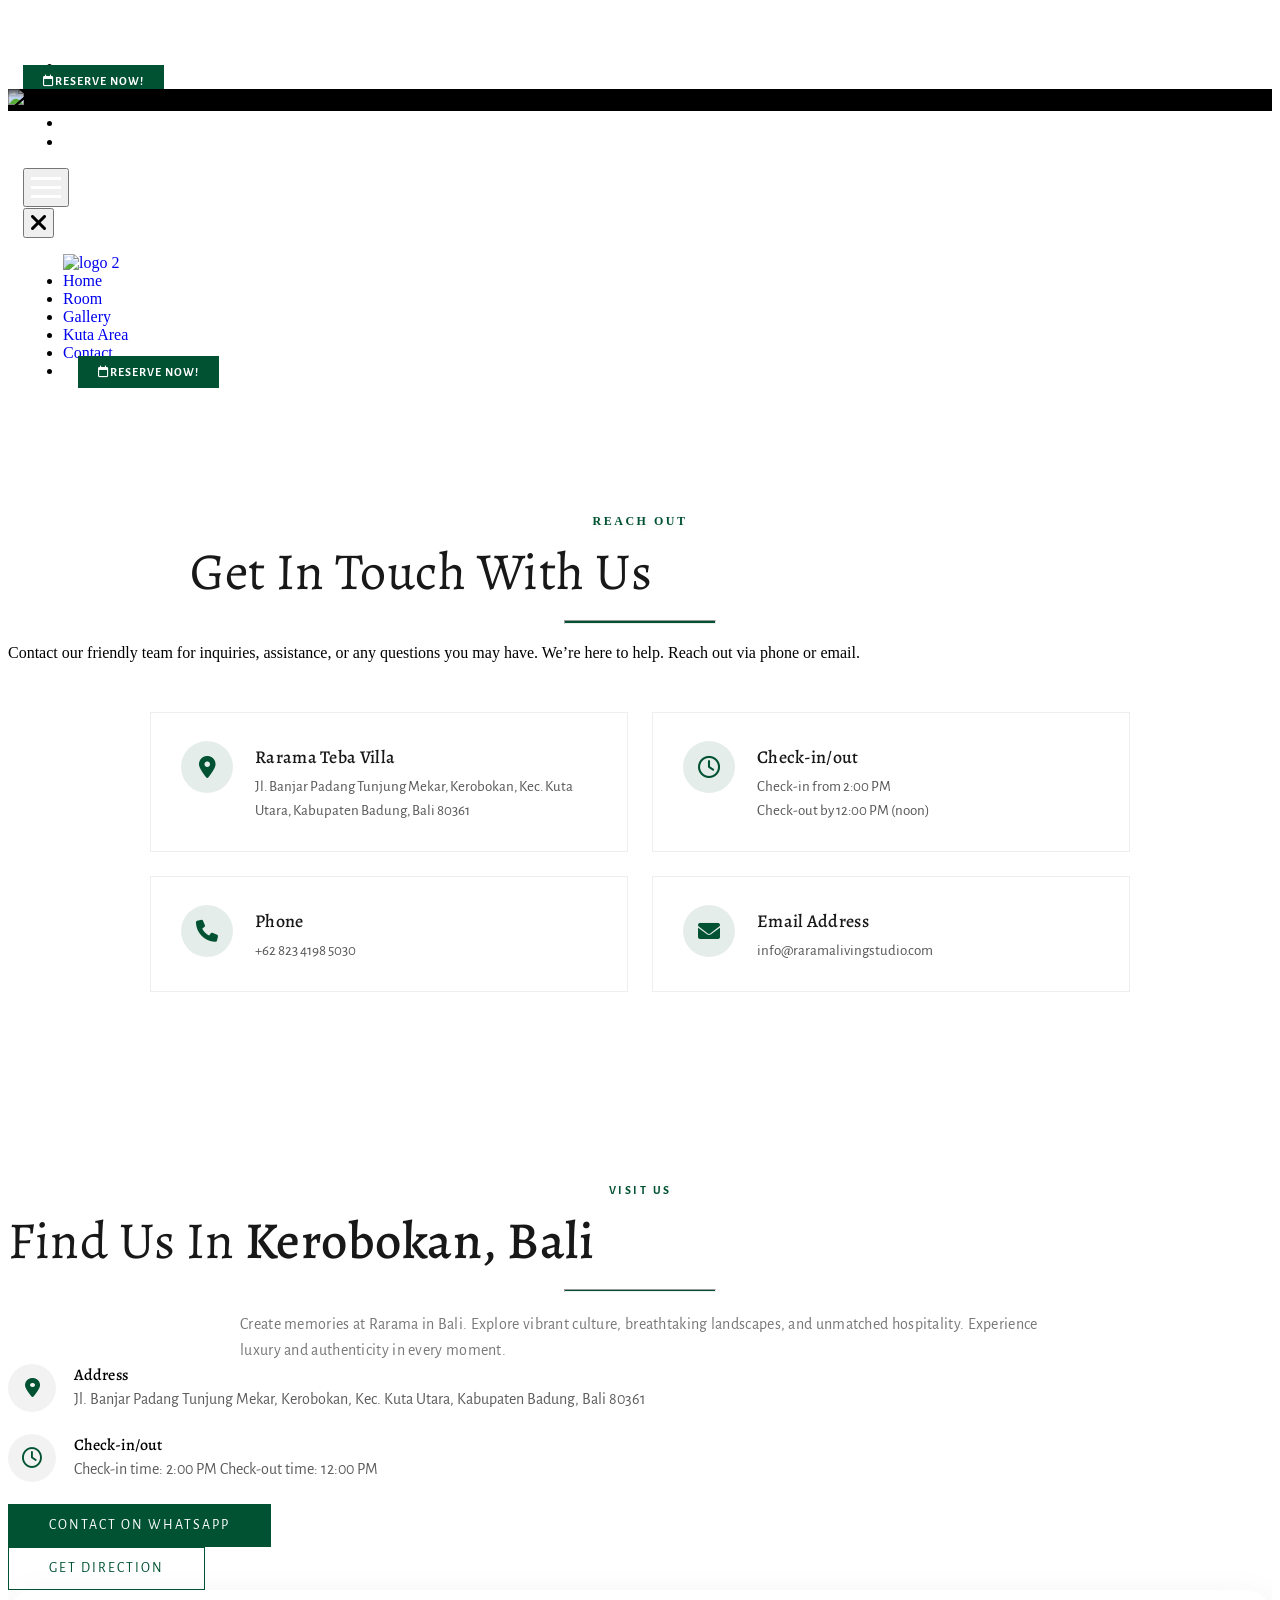
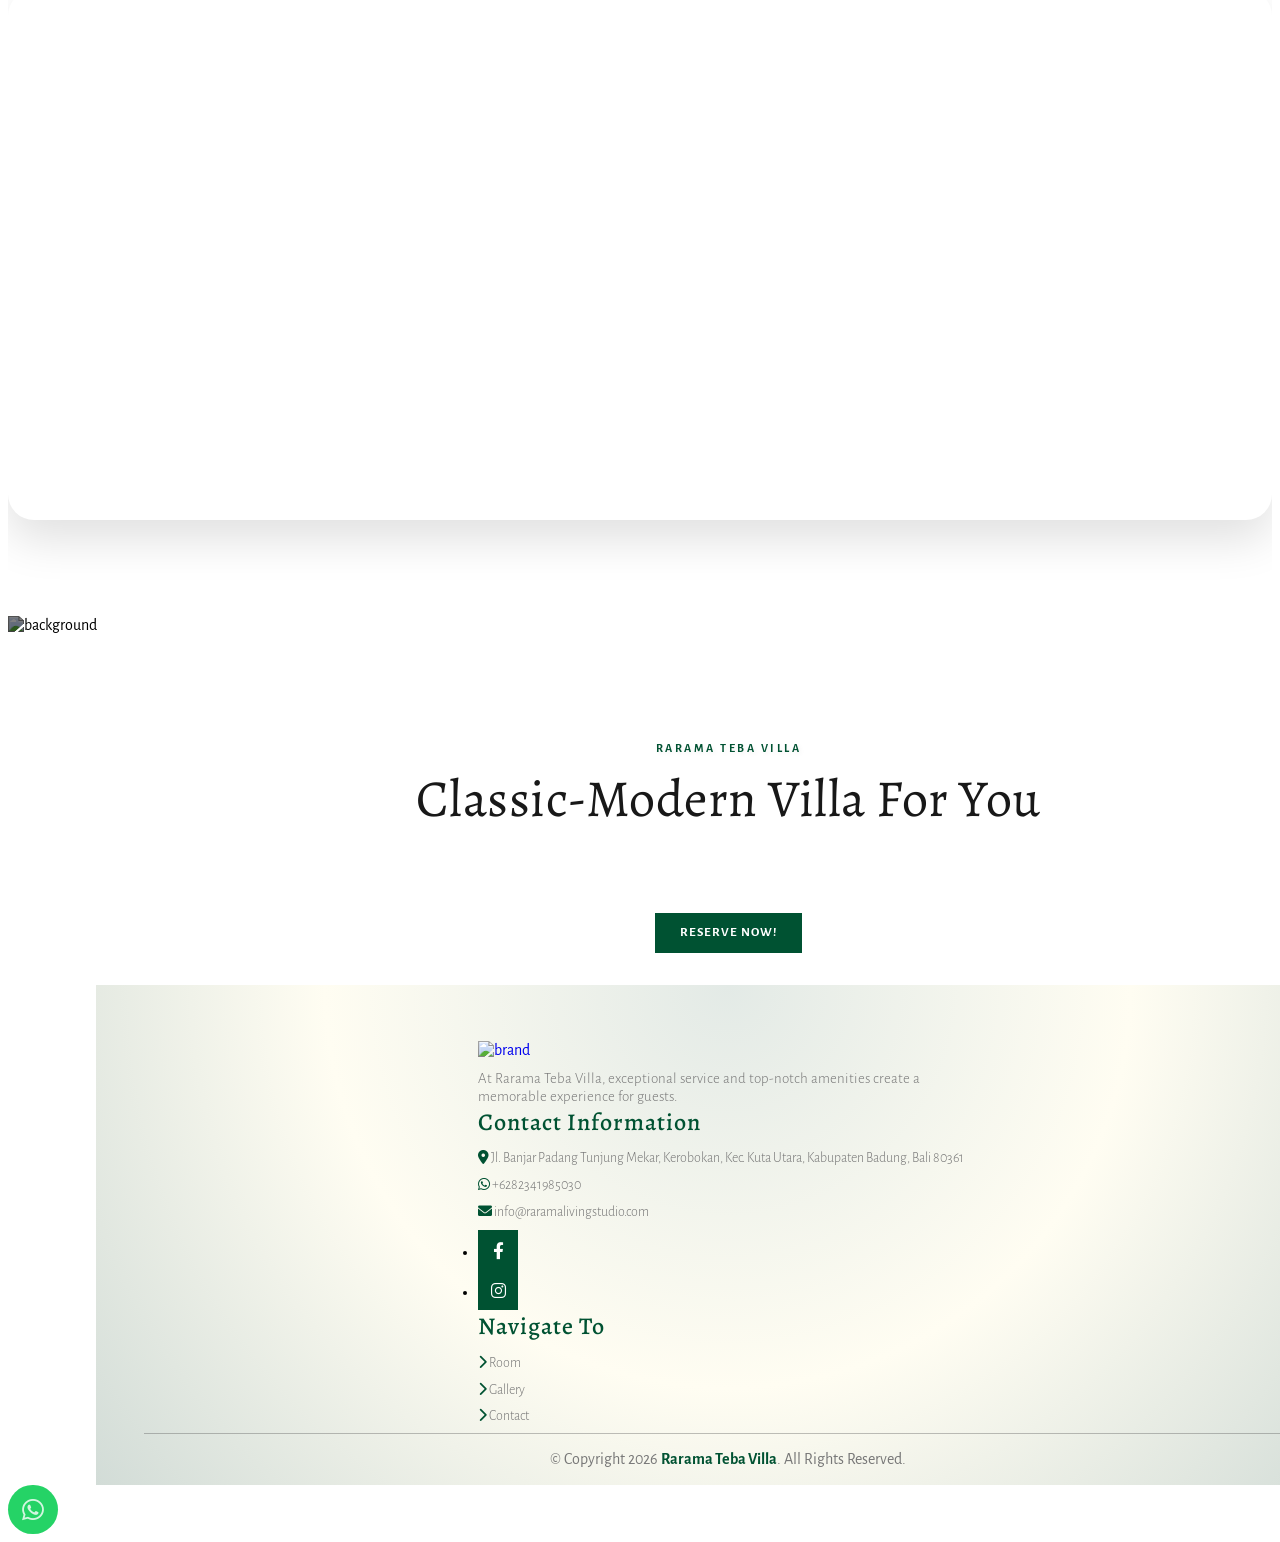
==== contact/index.html @ b38f8c75 "Brand refresh, content restructure, and slug migration for Rarama Teba Villa - Rebrand from Rarama L" ====
<!DOCTYPE html>
<html lang="en" class="
			">
			<head>

				<!-- Basic -->
				<meta charset="utf-8">
				<meta http-equiv="X-UA-Compatible" content="IE=edge"> 
				  

				<meta charset="utf-8">
				<meta http-equiv="X-UA-Compatible" content="IE=edge">
				<meta name="viewport" content="width=device-width, initial-scale=1, minimum-scale=1.0, shrink-to-fit=no">
				<title>Contact - Rarama Teba Villa Kerobokan, Bali</title>
				<meta name="description" content="Contact Rarama Teba Villa in Kerobokan, Bali for bookings and inquiries. Address: Jl. Banjar Padang Tunjung Mekar, Kerobokan. Phone +62 823-4198-5030. Email info@raramalivingstudio.com. Check-in 2 PM, check-out 12 noon.">
				<meta name="keywords" content="Rarama Teba Villa contact, Kerobokan guesthouse contact, Bali villa phone, Rarama Teba Villa email, Kerobokan, Kuta Utara, Badung, Bali 80361">
				<meta name="author" content="Rarama Teba Villa">
				<meta name="robots" content="index, follow">
				<meta name="theme-color" content="#005232">
				<meta name="geo.region" content="ID-BA">
				<meta name="geo.placename" content="Kerobokan, Bali">

				<link rel="canonical" href="https://raramalivingstudio.com/contact-us-rarama-teba-villa-us-rarama-teba-villa">
				<link rel="icon" type="image/webp" href="https://raramalivingstudio.com/wp-content/uploads/2024/11/rarama-teba-villa.png">

				<!-- Open Graph -->
				<meta property="og:site_name" content="Rarama Teba Villa">
				<meta property="og:locale" content="en_US">
				<meta property="og:type" content="website">
				<meta property="og:title" content="Contact - Rarama Teba Villa Kerobokan, Bali">
				<meta property="og:description" content="Contact Rarama Teba Villa in Kerobokan, Bali for bookings and inquiries. Address: Jl. Banjar Padang Tunjung Mekar, Kerobokan. Phone +62 823-4198-5030. Email info@raramalivingstudio.com. Check-in 2 PM, check-out 12 noon.">
				<meta property="og:url" content="https://raramalivingstudio.com/contact-us-rarama-teba-villa-us-rarama-teba-villa">
				<meta property="og:image" content="https://raramalivingstudio.com/rarama-teba-villa/assets/img/slideshow-hotel-1.webp">
				<meta property="og:image:alt" content="Rarama Teba Villa - boutique guesthouse in Kerobokan, Bali">

				<!-- Twitter Card -->
				<meta name="twitter:card" content="summary_large_image">
				<meta name="twitter:title" content="Contact - Rarama Teba Villa Kerobokan, Bali">
				<meta name="twitter:description" content="Contact Rarama Teba Villa in Kerobokan, Bali for bookings and inquiries. Address: Jl. Banjar Padang Tunjung Mekar, Kerobokan. Phone +62 823-4198-5030. Email info@raramalivingstudio.com. Check-in 2 PM, check-out 12 noon.">
				<meta name="twitter:image" content="https://raramalivingstudio.com/rarama-teba-villa/assets/img/slideshow-hotel-1.webp">
				<meta name="twitter:image:alt" content="Rarama Teba Villa - boutique guesthouse in Kerobokan, Bali">
				<!-- Mobile Metas -->
				<meta name="viewport" content="width=device-width, initial-scale=1, minimum-scale=1.0, shrink-to-fit=no">

				<!-- Web Fonts  -->
                <link rel="preconnect" href="https://fonts.googleapis.com">
                <link rel="preconnect" href="https://fonts.gstatic.com" crossorigin>

				<!-- Vendor CSS -->
				<link href="/assets/vendor/vendor/bootstrap/css/bootstrap.min.css" type="text/css" rel="stylesheet">
				<link rel="stylesheet" href="https://cdnjs.cloudflare.com/ajax/libs/font-awesome/6.0.0/css/all.min.css" integrity="sha512-9usAa10IRO0HhonpyAIVpjrylPvoDwiPUiKdWk5t3PyolY1cOd4DSE0Ga+ri4AuTroPR5aQvXU9xC6qOPnzFeg==" crossorigin="anonymous" referrerpolicy="no-referrer" />
				<link href="/assets/vendor/vendor/animate/animate.min.css" type="text/css" rel="stylesheet">
                <!-- <link href="/assets/vendor/vendor/owl.carousel/assets/owl.carousel.min.css" type="text/css" rel="stylesheet">
                <link href="/assets/vendor/vendor/owl.carousel/assets/owl.theme.default.min.css" type="text/css" rel="stylesheet"> -->

				 <link rel='stylesheet' type='text/css' href='/assets/vendor/vendor/magnific-popup/magnific-popup.min.css'>				<!-- Theme CSS -->
				<link href="/assets/vendor/css/theme.css" type="text/css" rel="stylesheet">
				<link href="/assets/vendor/font/hiatus.ttf" type="text/css" rel="stylesheet">
				<link href="/assets/vendor/css/theme-elements.css" type="text/css" rel="stylesheet">
				<link href="/assets/vendor/css/style-tour.css" type="text/css" rel="stylesheet">
				<link href="/assets/vendor/css/colors.css" type="text/css" rel="stylesheet">

                 <link rel="stylesheet" type="text/css" href="//cdn.jsdelivr.net/npm/slick-carousel@1.8.1/slick/slick.css"/>
                 <link rel="stylesheet" type="text/css" href="https://cdn.jsdelivr.net/npm/swiper@11/swiper-bundle.min.css"/>

				<!-- Current Page CSS -->
				<link href="/assets/vendor/vendor/rs-plugin/css/settings.css" type="text/css" rel="stylesheet">
				<link href="/assets/vendor/vendor/rs-plugin/css/navigation.css" type="text/css" rel="stylesheet">

                <script src="https://cdn.jsdelivr.net/npm/motion@latest/dist/motion.js"></script>
                <script>const { animate, scroll, stagger, inView } = Motion</script>
				
<style>

:root{
	/*default*/	
	--boxed: #5f758d;
	--body: #e8f5e9;
	--background1: #F7F2E0;
    --colors: #005232;
	--color2: #181818;
    --color3: #000000;
    --color4: linear-gradient(90deg, #181818, #000000);
    --color5: linear-gradient(90deg, #005232, #005232 );
    --color-gradient: radial-gradient(circle farthest-corner at top center, #000000, #1b1b1b, #000000);
    --primtext: "Alegreya";
    --subtext: "Alegreya Sans";
}

i.fas.fa-chevron-down {
    display: none;
}

html.sticky-header-enabled #header.header-transparent:not(.header-transparent-not-fixed) .header-body {
    position: relative;
}

@media (min-width: 768px) {
    #header .header-nav.header-nav-stripe nav>ul>li.open>a, #header .header-nav.header-nav-stripe nav>ul>li:hover>a {
        border-radius: 5px !important;
    }
}

.header-body {
    background-color: transparent !important;
    border: unset !important;
    transition: all ease 500ms;
}

/* === Sticky header (added locally — theme.min.js handles this on live) === */
#header-spacer { display: none; }

html:not(.sticky-header-active) .header-body { margin-top: 0px !important; transition: all ease 1000ms !important; }

html:not(.sticky-header-active) #header.header-transparent .header-nav-main:not(.header-nav-main-dark) nav>ul>li>a {
    color: #fff;
}

html:not(.sticky-header-active) #header.header-transparent .header-nav-main:not(.header-nav-main-dark) nav>ul>li>a.dropdown-toggle:after {
    border-color: #000 transparent transparent transparent;
}

@media (max-width: 768px) {
    html:not(.sticky-header-active) .header-body {
        margin-top: 0px !important;
    }
}

#header .header-nav.header-nav-stripe nav>ul>li>a {
    color: #000;
    font-size: 13px;
    font-weight: 300;
    letter-spacing: 1.5px;
    font-family: var(--subtext);
    /* text-shadow: 2px 2px 3px rgba(0, 0, 0, 0.6); */
    text-transform: uppercase;
    padding: 0 10px;
}

html.sticky-header-active #header.header-transparent .header-body { transition: all ease 1000ms !important; }

html.sticky-header-active #header.header-transparent .header-body:before {
    opacity: 1;
    background-color: var(--color2) !important;
    border: unset !important;
    transition: all ease 500ms !important;
}

/* Sticky state — nav text & links must be white on dark background */
html.sticky-header-active #header .header-nav-main nav>ul>li>a {
    color: #fff !important;
}
html.sticky-header-active #header .header-nav-main nav>ul>li>a.dropdown-toggle:after {
    border-color: #fff !important;
}
html.sticky-header-active #header .b-p-bg-color .bar1,
html.sticky-header-active #header .b-p-bg-color .bar2,
html.sticky-header-active #header .b-p-bg-color .bar3 {
    background-color: #fff !important;
}

@media (min-width: 768px) {
    #header .header-nav.header-nav-stripe nav>ul>li>a {
        padding: 0 14px !important;
        min-height: 15px;
        height: 15px;
    }

	#header .header-nav.header-nav-stripe nav>ul>li.open>a, #header .header-nav.header-nav-stripe nav>ul>li:hover>a {
	    background-color: var(--colors);
		color: #fff;
	}
	html:not(.sticky-header-active) #header.header-transparent .header-nav-main:not(.header-nav-main-dark) nav>ul>li>a:hover {
    color: #fff;
}

}
	

@media (min-width: 768px) {
    #header .header-nav.header-nav-stripe nav>ul>li>a.dropdown-toggle:after {
        border-color: #000 transparent transparent transparent !important;
    }
}

@media (max-width: 768px) {
	#menu-button {
	    border-color: #111;
	    color: #111;
	    margin-left: 10px;
      border: unset !important;
	}
  
  .menu-tour a { font-family: var(--subtext); }

    #menuWrapper.show-box {
        opacity: 1;
        visibility: visible;
    }
    #menuWrapper {
        position: fixed;
        top: 0;
        right: 0;
        bottom: 0;
        left: 0;
        background: #fff;
        z-index: 99999;
        opacity: 0;
        visibility: hidden;
        transition: all ease .5s;
    }

    #menuWrapper #close {
        color: #000;
        position: absolute;
        top: 15px;
        right: 20px;
        width: 42px;
        height: 35px;
        font-size: 20px;
        background: 0 0;
        z-index: 1;
        border: none;
    }

    #menuWrapper .container {
        height: 100%;
    }

    .menu-tour ul {
        position: relative;
        padding: 0;
        top: 2%;
        left: 0;
        right: 0;
        text-align: left;
        list-style: none;
    }

    .menu-tour li {
        padding: 10px;
        border-bottom: 1px solid #eee;
        margin: unset;
    }

    .menu-tour a {
        color: #000;
        text-transform: uppercase;
        font-size: 12px;
        letter-spacing: 1px;
    }

}

@media (max-width: 768px) {
	.logo-menu {
		align-items: flex-start !important;
	}

	.menu-andro {
		justify-content: center !important;
	}

	.menu-andro {
    	justify-content: flex-end !important;
    	margin-right: 10px;
    }

    .header-logo {
    	margin-left: 10px !important;
    }

    .header-logo img {
        height: 60px !important;
        margin-top: 5px;
    }

	#menuWrapper {
		overflow: scroll;
	}
}

/* Section All Page */

.section-allpage {
    position: relative;
    height: 450px;
    background-repeat: no-repeat;
    background-size: cover;
    background-position: center;
    margin-top: -122px;
    font-family: var(--subtext);
    background-image: url(https://jwc.gotra-resources.my.id/web-upload/1779860790-27-05-2026-pz79BXYVduKe4ygloirDL2nfJNQ8bHU5.webp)!important;
}

.section-allpage:before {
    position: absolute;
    content: '';
    top: 0;
    left: 0;
    right: 0;
    height: 80%;
    background: linear-gradient(180deg, rgba(0,0,0,1) 0%, rgba(0,0,0,0) 100%);
    opacity: .8;
}

.section-allpage:after {
    position: absolute;
    content: '';
    bottom: 0;
    left: 0;
    right: 0;
    height: 80%;
    transform: rotate(180deg);
    background: linear-gradient(180deg, rgba(0,0,0,1) 0%, rgba(0,0,0,0) 100%);
    opacity: .8;
} 

.section-allpage .text p {
    color: #f1f1f1;
    letter-spacing: 0.5px;
    font-size: 16px;
	font-weight: 300;
    padding-left: 70px; 
    position: relative;
}
.section-allpage .text h1 {
    text-transform: uppercase;
    letter-spacing: 5px;
    font-family: var(--primtext);
    font-weight: 500;
    color: white;
    font-size: 50px;
    line-height: 55px;
    margin-bottom: 15px;
}
.section-allpage .text p:after {
    position: absolute;
    content: '';
    top: 50%;
    left: 0;
    width: 50px;
    height: 3px;
    transform: translateY(-50%);
    background: var(--colors);
}
.section-allpage .text {
    position: absolute;
    left: 0;
    right: 0;
    text-align: left;
    top: 50%;
    z-index: 1;
    padding-left: 7%; 
    padding-right: 7%; 
    font-family: var(--subtext);
}

@media (max-width: 768px) {
    .section-allpage .text h1 {
        font-size: 28px;
        line-height: 30px;
    }

    .title-product { padding:0px 10px; }

    .section-allpage { height: 350px; }

    .section-allpage .text {    
        padding-left: 3%; 
        padding-right: 3%; 
    }
    .section-allpage .text p {
        font-size: 15px;
    }
}

@media (min-width: 768px) {
    .container-global { padding-left: 7%; padding-right: 7% }
}

@media ( max-width: 768px ) {
   .container-global { padding-left: 5%; padding-right: 5% }
}

@media ( max-width: 768px ) {
    .display-pc-share {
        display: none;
   }
}

span.text-wid {
    font-family: var(--primtext);
    color: #fff;
    font-size: 14px;
    font-weight: 400;
    letter-spacing: 0px;
}

.social-icons:not(.social-icons-clean) li a {
    color: white !important;
    background: white;
    border: 1px solid;
}

.social-icons li a {
    height: 35px;
    line-height: 35px;
    width: 35px;
    font-size: 17px;
}

.social-icons li a:hover {
    background: var(--colors) !important;
    color: white !important;
}

.social-icons li { margin-right:5px; }

.btn-book-atas {
    font-family: var(--subtext);
    background: var(--color5);
    color: #fff !important;
    margin-left: 15px;
    padding: 10px 20px;
    border: none;
    text-transform: uppercase;
    font-weight: 600;
    font-size: 12px;
    letter-spacing: 1px;
    margin-top: 5px;
    border-radius: 0px;
}

html body a.btn.btn-book-atas:hover,
html body a.btn.btn-book-atas:hover i,
html body a.btn.btn-book-atas:hover * {
    background: #fff !important;
    color: #005232 !important;
}

a { text-decoration:unset !important; }

.btn-contact1 {
    background: var(--color5);
    color: #fff;
    font-family: var(--subtext);
    font-size: 14px;
    text-transform: uppercase;
    font-weight: 400;
    border-radius: 0;
    padding: 12px 40px;
    border: 1px solid transparent;
	display: inline-block;
    transition: all ease 500ms;
    letter-spacing: 2px;
}

.btn-contact1:hover {
    background: var(--color4);
    border: 1px solid #fff;
    color: #fff;
    transition: all ease 500ms;
}

@media (min-width: 768px) {
    .coni { max-width:1340px; }
}
@media (max-width: 768px) {
	.btn-contact1 {
		font-size: 12px;
	    padding: 9px 25px;
	}
}

.head-mencen {
    height: 85px; 
    padding: 20px 7%;
}

@media (max-width: 768px) {
    .head-mencen {
        height: 70px !important;
        padding: 20px 3%;
    }
}

/* Blog */
/* ======= Blog ======== */

.blog img {
    height: 270px;
    object-fit: cover;
    position: relative;
    z-index: 2;
    border-radius: 0px;
    margin-bottom: 0px;
}

.blog {
    position: relative;
    background: #fff;
    box-shadow: 10px 10px 10px #00000008, -10px -10px 10px #00000008;
}

.blog2 {
    padding: 25px;
    position: relative;
}

.blog .catcat{
    position: absolute;
    bottom: 15px;
    z-index: 3;
    left: 15px;
    background: #fff;
    font-family: var(--subtext);
    padding: 5px 20px;
	margin-bottom: 0px;
    font-weight: 300;
    font-size: 14px;
    line-height: 20px;
    font-family: var(--subtext);
    color: #555;
}

.blog .catcat i {
    font-size: 14px;
	color: var(--colors);
    transform: rotate(-45deg);
	transition: all ease 300ms;
}

.blog2 span {
    text-transform: uppercase;
    letter-spacing: 1px;
    color: var(--color2);
    font-family: var(--primtext);
    font-weight: 600;
    font-size: 11px;
    display: block;
    margin-bottom: 8px;
}

.blog2 hr {
    background: var(--colors);
}
.blog2 h3 {
    text-transform: unset;
    font-family: var(--primtext);
    font-weight: 500;
    letter-spacing: 0.1px;
    line-height: 31px;
    color: var(--color2);
    font-size: 24px;
    margin-bottom: 15px;
}

.blog2 p {
    margin-bottom: 14px;
    font-weight: 300;
    font-size: 15px;
    line-height: 30px;
    font-family: var(--subtext);
    color: #666;
}
.blog2 p i {
    font-size: 6px;
}

.blog2 .btn {
    border-radius: 0px;
    font-family: var(--subtext);
    padding: 8px 15px;
    font-size: 13px;
    border: 1px solid #00000020;
    font-weight: 500;
    letter-spacing: 2px;
    transition: all ease 300ms;
    color: #000;
	width: 100%;
	text-align: center;
    text-transform: uppercase;
}
.blog2 .btn i {
    color: var(--colors);
    transform: rotate(-45deg);
	transition: all ease 300ms;
}

.blog2 .btn:hover {
    color: #fff;
    background: var(--color5);
}
.blog2 .btn:hover i {
    color: #fff;
    transform: rotate(0deg);
}
@media (max-width: 768px) {
    .blog2 span {
        font-size: 10px;
        margin-bottom: 5px;
    }

    .blog2 h3 {
        line-height: 30px;
        font-size: 20px;
    }

    .blog2 p {
        font-size: 14px;
        line-height: 27px;
    }
}
/* ======= Blog ======= */
/* ======== Property ======== */
    .property .card {
        border: solid 1px #00000010;
		border-right: none;
		border-radius: 0;
        /* box-shadow:  -10px -10px 10px #00000008; */
		
    }
    .property .card-body {
        padding: 2rem 1.2rem;
    }
    .property .card .img {
        height: 100%;
        overflow: hidden;
		position: relative; 
    }
    .property .card .img:after {
		content: "";
		position: absolute;
		width: 80px;
		height: 80px;
		background: #fff;
		border-radius: 100%;
		right: 0;
		top: 50%;
		transform: translate(50%, -50%);
	}
    .property .card .img img {
        height: 100%;
        object-fit: cover;
        transition: all ease 300ms;
    }
    .property .card:hover .img img {
        transform: scale(1.1);
    }

    .property .card .info-tag {
        display: flex;
        align-items: center;
        justify-content: space-between;

    }
	.property .box-date {
		box-shadow: 5px 5px 10px #00000010;
		border: 1px solid var(--colors);
		margin-bottom: 30px;
	}
	.property .box-date .big h4 {
		background: #fff;
		margin: 0;
		text-align: center;
		padding: 20px ;
		font-family: var(--primtext);
		font-weight: 600;
		text-transform: uppercase;
		letter-spacing: 2px;
	}
	.property .box-date .foot h5 {
		background: var(--color5);
		color: #fff;
		font-family: var(--subtext);
		font-weight: 600;
		padding: 8px 10px ;
		margin: 0;
		text-align: center;
		letter-spacing: 1px;
		font-weight: 600;
	}
    .property .card .price-wrap {
        display: flex;
        align-items: center;
        justify-content: space-between;
        margin: 20px 0 0
    }
    .property hr {
		background: var(--colors);
		opacity: .5;
	}
    .property .card h3 {
        font-size: 27px;
        line-height: 37px;
        font-weight: 500;
        font-family: var(--primtext);
        text-transform: capitalize;
        color: var(--colors);
        transition: all ease 300ms;
        letter-spacing: -.3px;
        margin-bottom: 14px;
    }
    .property .card h3:hover {
        font-weight: 600;
    }
    .property .card p {
        font-size: 14px;
        line-height: 23px;
        font-weight: 300;
        letter-spacing: .3px;
        font-family: var(--subtext);
        margin-bottom: 10px;
    }
    .property .card .location {
        font-size: 14px;
        line-height: 17px;
        font-weight: 500;
        font-family: var(--subtext);
        text-transform: capitalize;
        color: var(--colors);
        display: inline-block;
        margin: 0px 0 20px;
    }
    .property .card .info-tag {
        font-size: 14px;
        line-height: 17px;
        font-weight: 500;
        font-family: var(--subtext);
        text-transform: capitalize;
        color: var(--colors);
        margin: 13px 0;
    }
    .property .card .info-tag .item-tag{
        display: inline-block;
    }
    .property .card .price-box {
		text-align: center;
        font-family: var(--subtext);
	}
    .property .card .price {
        font-size: 20px;
        line-height: 20px;
        font-weight: 600;
        font-family: var(--primtext);
        text-transform: capitalize;
        color: var(--colors);
    }
    .property .card .btn-props {
        font-size: 12px;
        line-height: 14px;
        padding: 12px 20px;
        font-weight: 400;
        font-family: var(--subtext);
        text-transform: uppercase;
        background: var(--color4);
        color: #fff;
		/* text-align: center; */
		display: inline-block;
        letter-spacing: 2px;
        margin: 0;
        /* margin-top: 15px; */
        transition: all ease 300ms;
    }
    .property .card .btn-props:hover {
        background: linear-gradient(0, #000, #000);
    }
    @media screen and (max-width: 768px) {
		.property .card {
			border-right: solid 1px #00000010;
		}
        .property .card .img {
            height: 250px;
        }
		.property .card-date {
			width: 100%;
			margin-top: -20px;
		}
    }
/* ======== Property ======== */
/* ======== Product ======== */
        .product .card {
            border: none; 
            border-radius:0;
            background: transparent;
        }
        .product .card .img {
            position: relative;
            overflow: hidden;
            height: 250px;
        }
        .product .card .cover {
            object-fit: cover;
            z-index: 2;
            position: relative;
            transition: all ease 300ms;
            width: 100%;
            height: 250px;
        }
        .product .card.add-img .cov-hover {
            position: absolute;
            left: 0;
            top: 0;
            width: 100%;
            z-index: 4;
            height: 100%;
            /* opacity: 0; */
            transform: translateX(100%);
            object-fit: cover;
            transition: all ease 300ms;
        }
        .product .card.no-img .cov-hover {
            display: none;
        }
        .product .card .button {
            position: absolute;
            z-index: 5;
            left: 0;
            bottom: 0;
            opacity: 0;
            width: 100%;
            padding: 8px;
            transition: all ease 300ms;
        }
        .product .card .tag {
            position: absolute;
            left: 10px;
            top: 10px;
            z-index: 6;
            padding: 5px 12px;
            font-size: 11px;
            font-weight: 600;
            line-height: 12px;
            font-family: var(--subtext);
            background: var(--colors);
            color: #fff;
        }
        .product .card .tag.disc,
        .product .card .tag.sold {
            background: #f44336;
            color: white;
        }
        /*.product .card .tag.new {
            background: #4caf50;
            color: white;
        }
        .product .card .tag.disc {
            background: #ff9800;
            color: white;
        }*/

        .product .card h3 {
            font-size: 21px;
            line-height: 28px;
            font-family: var(--primtext);
            text-transform: capitalize;
            letter-spacing: .3px;
            margin-bottom: 14px;
        }
        .product .card p {
            color: #333;
            font-size: 15px;
            font-weight: 300;
            letter-spacing: .3px;
            font-family: var(--subtext);
            max-width: 700px;
        }
        .product .card .price {
            color: var(--colors);
        }
        .product .card .btn-prd {
            transition: all ease 300ms;
            width: 100%;
            display: inline-block;
            text-decoration: none;
            text-align: center;
            background-color: var(--colors);
            color: white;
            font-weight: 500;
            letter-spacing: .3px;
            padding: 0.4rem 1.2rem;
        }
        /* IMG Hover */
        .product .card.add-img:hover .cover {
            transform: translateX(-100%);
        }
        .product .card.no-img:hover .cover {
            transform: scale(1.1);
        }
        .product .card.add-img:hover .cov-hover {
            transform: translateX(0);
        }
        /* IMG Hover */
        .product .card:hover .button {
            opacity: 1;
        }
        .product .card .btn-prd:hover {
            background-color: white;
            color: var(--colors);
        }
        @media screen and (max-width: 576px) {
            .product .card .img {
                height: 160px;
            }
            .product .card h3 {
                font-size: 20px;
                line-height: 25px;
                margin-bottom: 2px;
            }
            .product .card p {
                font-size: 12px;
                letter-spacing: .1px;
                line-height: 20px;
            }
        }
/* ======== Product ======== */

.wrap-cate {
    font-family: var(--primtext);
    position: relative;
    border-radius: 0px;
    overflow: hidden;
    margin-bottom: 3px;
    transition: all ease 500ms;
    background: black;
    border-radius: 10px;
}

.wrap-cate img {
    height: 350px;
    width: 100%;
    object-fit: cover;
    transition: all ease 500ms !important;
}

.wrap-cate:before {
    position: absolute;
    content: '';
    top: 0;
    left: 0;
    transition: all ease 500ms;
    right: 0;
    bottom: 0;
    z-index: 1;
    background: transparent linear-gradient(180deg, rgb(13 28 52 / 0) 0, #000000bd 100%) 0 0 no-repeat padding-box;
}

.wrap-cate2 {
    position: absolute;
    z-index: 2;
    left: 0;
    right: 0;
    bottom: 3%;
    padding: 0px 30px;
}

.wrap-cate2 h3 {
    color: white;
    text-transform: unset;
    font-weight: 600;
    font-size: 23px;
    line-height: 32px;
    letter-spacing: 0px;
    margin-bottom: 5px;
}

.wrap-cate2 p {
    color: #f1f1f1;
    font-size: 14px;
    line-height: 25px;
    font-weight: 300;
    padding: 0px;
    margin: 0;
    margin-bottom: 16px;
    font-family: var(--subtext);
}

/* ========= cate btn ======= */
.wrap-cate .btnprofile {font-size: 11px;}
.wrap-cate .btnprofile .icon {
    width: 2rem;
    height: 2rem;
}
.wrap-cate .btnprofile .icon i {
    font-size: 1rem;
    line-height: 1rem;
}
/* ========= cate btn ======= */
.wrap-cate2 .btn-cate {
    background: var(--colors);
    color: black;
    border: 1px solid;
    text-transform: uppercase;
    border-radius: 100px;
    padding: 7px 25px;
    font-size: 12px;
    letter-spacing: 1px;
    font-weight: 600;
    transition: all ease 500ms;
}

.wrap-cate2 .btn-cate:hover {
    transition: all ease 500ms;
    background: #111;
    color: #fff;
    border-color: #111;
}

.wrap-cate:hover img {
    transform: scale(1.1);
    filter: brightness(.8);
}

@media (max-width : 768px) {

    .wrap-cate {
        margin-bottom: 20px;
        border: unset;
        box-shadow: unset;
    }

    .wrap-cate2 {
        bottom: 0%;
        padding: 15px;
        text-align: center;
    }

    .wrap-cate img {
        height: 280px !important;
    }

    .wrap-cate2 h3 {
        font-size: 20px;
        line-height: 28px;
        margin-bottom: 15px;
    }

    .catcat { margin-bottom:0px; }

    .wrap-cate2 p {
        display: none;
    }

    .wrap-cate2 .price {
        font-size: 18px;
        margin-bottom: 11px;
    }

    .wrap-cate .btnprofile {
        padding: 3px 3px 3px 1rem;
        font-size: 11px;
        margin: 0 auto;
    }
    .wrap-cate .btnprofile .icon {margin-left: 5px;}
}

/* ======== CATE ========== */

/* ========== Menu ========= */
    .menu-resto .col-csms {
        width: 27.5%;
    }
    .menu-resto .col-md-csm {
        width: 45%;
    }
    .menu-resto .title-food {
        display: flex;
        justify-content: space-between;
        position: relative;
        align-items: center;
    }
    .menu-resto .title-food::after {
        position: absolute;
        left: 0;
        top: 49%;
        width: 100%;
        height: 1px;
        content: "";
        background-color: #111;
    }
    .menu-resto .img {
        position: relative;
    }
    .menu-resto .img:after {
        position: absolute;
        content: '';
        width: 80%;
        height: 100%;
        left: 50%;
        top: 0;
        transform: translateX(-50%);
        border: 1px solid var(--color2);
    }
    .menu-resto .img img {
        height: 650px;
        z-index: 3;
        position: relative;
        object-fit: cover;
    }
    .menu-resto .title-food {
        margin-bottom: 10px;
    }
    .menu-resto .title-food h3 {
        background-color: #f4f3ff;
        padding-right: 20px;
        max-width: 80%;
        position: relative;
        letter-spacing: .5px;
        font-family: var(--primtext);
        font-size: 18px;
        font-weight: 700;
        color: #333;
        z-index: 3;
        text-transform: capitalize !important;
        margin-bottom: 0px;
    }
    .menu-resto .title-food .price {
        font-family: var(--primtext);
        background-color: #f4f3ff;
        padding-left: 20px;
        max-width: 80%;
        color: var(--color2);
        position: relative;
        font-size: 16px;
        font-weight: 600;
        letter-spacing: .4px;
        line-height: 18px;
        z-index: 3;
    }
    .menu-resto .food p {
        font-size: 14px;
        text-align: justify;
        font-weight: 300;
        color: #333;
        margin-bottom: 10px;
        font-family: var(--subtext);
    }
    .menu-resto .btn-menu {
        position: relative;
        text-transform: uppercase;
        font-family: var(--primtext);
        background: var(--colors);
        transition: all ease 400ms;
        font-weight: 700;
        color: #fff;
        font-size: 15px;
        letter-spacing: 2px;
        padding: .7rem 2rem;
        border-radius: 0px;
        border: none;
    }
    .menu-resto .btn-menu:after {
        content: '';
        position: absolute;
        right: -7px;
        bottom: -7px;
        width: 100%;
        height: 100%;
        transition: all ease 400ms;
        border-right: 1px solid var(--colors);
        border-bottom: 1px solid var(--colors);
    }
    .menu-resto .btn-menu:hover {
        background: var(--color3);
        color: var(--color2);
    }
    .menu-resto .btn:hover:after {
        border-color: var(--color3);
        right: 0;
        bottom: 0;
    }
    @media (max-width: 768px) {
        .menu-resto .col-csms {
            width: 100%;
        }
        .menu-resto .col-md-csm {
            width: 100%;
        }
        .menu-resto .title-food h3 {
            font-size: 16px;
        }
        .menu-resto .title-food .price {
            font-size: 14px;
        }
        .menu-resto .food p {
            font-size: 12px;
            line-height: 22px;
        }
    }

/* ========== Menu ========== */
/* ========== Menu Card ========== */

    .title-blog { position:relative; font-family:var(--subtext); padding-right:35px; }

    .title-blog span {
        color: var(--color2);
        font-family: var(--subtext);
        font-size: 15px;
        line-height: 25px;
        font-weight: 300;
        text-transform: uppercase;
        letter-spacing: 2px;
        margin-bottom: 10px;
        display: block;
    }

    .title-blog h2 {
        color: var(--color2);
        font-family: var(--primtext);
        font-size: 38px;
        line-height: 50px;
        font-weight: 500;
        text-transform: unset;
        letter-spacing: 0px;
        margin-bottom: 25px;
    }

    .title-blog p {
        color: #555;
        font-family: var(--subtext);
        font-size: 15px;
        font-weight: 400;
        line-height: 28px;
        margin-bottom: 20px;
        letter-spacing: 0.2px;
    }

    .btn-lpm {
        border-radius: 0;
        color: white;
        background: var(--colors);
        font-family: var(--subtext);
        font-size: 15px;
        font-weight: 300;
        line-height: 25px;
        margin-top: 10px;
        padding: .6rem 2rem;
        letter-spacing: .5px;
        transition: ease-in-out .2s;
    }

    .btn-lpm:hover {
        background: white;
        color: var(--colors);
    }

@media (max-width: 768px) {
    .title-blog {
        text-align: center;
        padding: unset;
    }

    .title-blog h2 {
      margin-bottom: 15px;
      font-size: 30px;
      line-height: 45px;
    }

    .title-blog span {
        font-size: 12px;
        line-height: 25px;
    }

    .title-blog p {
        font-size: 13px;
        line-height: 23px;
        letter-spacing: 0px;
    }

    .btn-lpm { margin-bottom:30px; }
}

span.label-name {
    position: absolute;
    top: 3%;
    left: 0;
    z-index: 3;
    background: var(--colors);
    color: white;
    font-family: var(--primtext);
    letter-spacing: .4px;
    text-transform: uppercase;
    padding: 6px 20px 6px 15px;
    font-weight: 600;
    font-size: 12px;
    border-radius: 0px 100px 100px 0px;
}

.ss-arrow button {
    margin: 0;
    padding: 0;
    background: white;
    border: 1px solid var(--colors);
    height: 30px;
    width: 30px;
    font-size: 12px;
    transform: scale(1.1);
    color: var(--colors);
    border-radius: 100px;
    outline: none;
    -webkit-appearance: none;
    -moz-appearance: none;
    appearance: none;
    transition: all ease 500ms;
}

.ss-arrow button:hover {
    background-color: var(--colors);
    color: white;
}
    
.ss-arrow .slide-arrow{
  position: absolute;
  top: 44% !important;
  margin-top: -15px;
}
.ss-arrow .prev-arrow{
  left: -1%;
  z-index: 1;
}
.ss-arrow .next-arrow{
  right: -1%;
  z-index: 1;
}

.pad6rem { padding:6rem 0px; }

@media (max-width: 768px) {

  .ss-arrow button { transform: scale(0.9); }

  .ss-arrow .slide-arrow { top: 45%; }

  .ss-arrow .prev-arrow{
      left: -1%;
      z-index: 1;
    }

    .ss-arrow .next-arrow{
      right: -1%;
      z-index: 1;
    }

    .pad6rem { padding: 3rem 0 !important; }
}
/* ========= btn general ========*/

/* ========= patern ========*/

.img-parx {width:100%;}
.pat-parx {
    position: relative;
    top: -1px;
    width: 100%;
    transform: rotate(180deg); 
    z-index: 4;
}
.pat-parxbtm {
    width: 110%;
    position: absolute;
    bottom: -1px;
    left: -2%;
    z-index: 6;
    object-fit: cover;
    object-position: top;
}
/* ========= patern ========*/

.btnprofile {
    color: #000;
    position: relative;
    background: #fff;
    font-family: var(--subtext);
    font-size: 15px;
    font-weight: 600;
    line-height: 25px;
    border: .5px solid #00000050;
    margin-top: 10px;
    padding: 5px 5px 5px 1.3rem;
    letter-spacing: .4px;
    width: max-content;
    border-radius: 50px;
    text-transform: uppercase;
    transition: ease-in-out .25s;
    display: flex;
    justify-content: center;
    align-items: center;
    overflow: hidden;
    margin-bottom: 15px;
}

.btnprofile .tx {
  position: relative; 
  z-index: 2; 
  display: flex;
  justify-content: center;
  align-items: center;
}

.btnprofile .icon {
    display: flex;
    justify-content: center;
    align-items: center;
    height: 2.5rem;
    width: 2.5rem;
    background: var(--colors);
    margin-left: 15px;
    border-radius: 50%;
    transition: all ease-in-out .3s;
    transform: rotate(45deg);
}

.btnprofile i {
    height: fit-content;
    line-height: 1.1rem;
    font-size: 17px;
    color: #fff;
}

.btnprofile:hover .icon {transform: rotate(90deg); background: #fff; color: white !important;}

.btnprofile:hover i { color:#000; }

.btnprofile .shadow {
    position: absolute;
    right: 5px;
    top: 5px;
    width: 3rem;
    height: 3rem;
    transition-delay: .2s;
    border-radius: 50%;
    z-index: 1;
    background-color: var(--color3);
    /* filter: blur(20px); */
    transform: scale(.0) translateX(-202%);
    transition: all ease-in-out .6s;
}
.btnprofile:hover .shadow {
    transform: scale(15) ;

}
.btnprofile:hover {
    background: var(--colors);
    border-color: var(--color3);
    color: #fff;
}
@media screen and (max-width: 576px) {
    .btnprofile .icon {
        margin-left: 15px;
        height: 2rem;
        width: 2rem;
    }
}
/* ========= btn general ========*/
/* Title Global */

/* ========= title general ========*/
.title-general .tag-ats {
    font-size: 12px;
    font-weight: 700;
    text-transform: uppercase;
    line-height: 24px;
    color: var(--colors);
    /* border: 1px solid #ffffff20; */
    /* background: var(--color4); */
    /* border-left: 2px solid var(--colors);
    border-right: 2px solid var(--colors); */
	text-shadow: 2px 2px 5px #00000010;
    letter-spacing: 2.5px;
    border-radius: 0px;
    padding: 0px 0px;
    font-family: var(--headtext);
    display: block;
    width: max-content;
    margin: auto;
    margin-bottom: 5px;
}
.title-general .box-wrap {
	width: 60%;
}
.title-general h2 span {

    font-weight: 500;
    font-size: unset;
    text-transform: unset;
    display: unset;
    letter-spacing: unset;
}

.title-general .patern{
	width: 20%;
	object-fit: contain;
}
	
.title-general h2 {
    font-size: 52px;
    line-height: 1.1;
    color: var(--color2);
    font-weight: 400;
	margin: auto;
    margin-top: 10px;
    margin-bottom: 15px;
    letter-spacing: .5px;
	/* max-width: 60%; */
    text-transform: capitalize;
    font-family: var(--primtext);
}
.title-general p {
    font-family: var(--subtext);
    color: #777;
    letter-spacing: .3px;
    font-size: 16px;
	line-height: 1.6;
	max-width: 800px;
	margin: 0 auto;
}
.title-general hr {
    background: var(--colors);
    width: 150px;
    height: 1.5px;
    margin: 20px auto 20px auto;
}
.title-general .mtmb {
    margin-top: -25px;
}

@media screen and (max-width: 576px) {
    .title-general .sp-slide {
        text-align: left;
    }
    .title-general h2 {
        font-size: 32px;
        /* line-height: 45px; */
        margin-bottom: 20px;
        text-align: left !important;
    }

    .title-general hr {
        justify-self: left;
        margin: 20px 0px;
    }

    .title-general p { 
        font-size: 13px;
        margin-bottom: 25px; 
        text-align: justify !important;
    }
    .title-general .box-wrap {
	    width: 100%;
    }

    .title-general .tag-ats {
        font-size: 11px;
        text-align: left;
        margin: 0 !important;
        margin-bottom: 10px;
    }
    .title-general .btnprofile {
        margin-left: auto;
        margin-right: auto;
    }
}
    
    .back-element {
        position: absolute;
        left: 0;
        width: 100%;
        height: 100%;
        background-size: contain;
        background-repeat: no-repeat;
    }
    .back-element.top {
        top: 0;
        background-position: top;
        background-image: url(https://jwc.gotra-resources.my.id/web-upload/1770004842-02-02-2026-9ghsYvCROZPje417dBnSKpi2WFfxcDzX.webp);
    }
    .back-element.foot {
        bottom: 0;
        background-position: bottom;
        background-image: url(https://jwc.gotra-resources.my.id/web-upload/1769592933-28-01-2026-FPvdXtiAKcw0hy1UCWZujJ8xkYQm5oqp.webp);
    }

/*======= Villa =======*/
    .villa-room .card {
        border: none;
        border-radius: 0;
        position: relative;
      background: transparent;
    }
    .villa-room.ver2 .card:before {
        content: '';
        top: 0;
        left: 0;
        z-index: 2;
        width: 100%;
        height: 70%;
        position: absolute;
        background-size: contain;
        background-position: right;
        background-repeat: no-repeat;
        background-image: url('https://jwc.gotra-resources.my.id/web-upload/1769660466-29-01-2026-HOkY24nrKSMozx6v5ClwZPAd9hfQ1eNm.webp');
    }
    .villa-room .card .img-wrap {
        background-size: cover;
        position: relative;
        background-position: center;
    }
    .villa-room .card img {
        transition: all ease 300ms;
    }
    /*.villa-room .card .img-wrap:after {
        position: absolute;
        content: "";
        left: 0;
        top: 0;
        width: 100%;
        height: 100%;
    }*/
    .villa-room .card img {
        object-fit: cover;
    }
    .villa-room .card .card-body {
      background: #00000050;
      backdrop-filter: blur(2px)
    }
    .villa-room .price-wrap {
        display: flex;
        justify-content: space-between;
    }
    .villa-room .card h3 {
        color: var(--colors);
        font-size: 25px;
        letter-spacing: .3px;
        line-height: 30px;
        font-weight: 500;
        margin-bottom: 10px;
        text-align: ;
        font-family: var(--primtext);
        text-transform: capitalize;
    }
    .villa-room .card hr {
        background: #00000020;
    }
    .villa-room .card .info {
      position: absolute;
      left: 0;
      bottom: 0;
      background: #00000070;
      width: 100%;
      padding : 10px 25px;
      color: #ccc;
    }
    .villa-room .card p {
        color: #aaa;
        font-size: 14px;
        line-height: 20px;
        margin-bottom: 10px;
        letter-spacing: .3px;
        /* text-align: center;
        text-transform: uppercase; */
        font-family: var(--subtext);
    }
    .villa-room .card .btn-villa {
        font-size: 12px;
        line-height: 14px;
        padding: 12px 20px;
        font-weight: 400;
        font-family: var(--subtext);
        text-transform: uppercase;
        border: 1px solid #ffffff40;
        background: transparent;
        color: #ccc;
        letter-spacing: 2px;
        display: block;
        margin: 12px 0 0 0;
        transition: all ease 300ms;
    }
    .villa-room .card .btn-villa:hover {
        background: linear-gradient(0, #000, #000);
        border: 1px solid #000000;
    }
    @media (max-width: 768px) {
        .villa-room .card h3 {
            font-size: 17px;
            line-height: 23px;
        }
        .villa-room .card .cate-serv {
            font-size: 7px;
            letter-spacing: 1.5px;
        }
        .villa-room .card hr {
            margin: 10px 0;
        }
        .villa-room .card .price-wrap:after {
            height: 1px;
        }
        .villa-room .card .price-wrap .price {
            font-size: 11px;
        }
        .villa-room .card .price-wrap .quantity {
            font-size: 11px;
        }
    }
/*======= Villa =======*/

/* Profile */

   .wrap-profil-2 p {
        font-family: var(--subtext);
        font-size: 16px;
        line-height: 30px;
        font-weight: 400;
        color: #333;
        margin-bottom: 30px;
        padding-right: 30px;
        text-align: left !important;
    }

    .wrap-profil-2 strong, .wrap-profil-2 b { font-weight: 600 !important; color: var(--colors) }

    .wrap-profil-2 span {
        color: var(--colors);
        font-family: var(--spantext);
        font-size: 14px;
        line-height: 20px;
        font-weight: 500;
        text-transform: uppercase;
        letter-spacing: 1px;
        margin-bottom: 15px;
        display: block;
    }

    .wrap-profil-2 h2 {
        font-size: 35px;
        line-height: 45px;
        color: #000;
        font-weight: 800;
        margin-bottom: 25px;
        letter-spacing: 0px;
        text-transform: uppercase;
        font-family: var(--primtext);
    }

    .wrp-faq-img { position:relative; padding-right:20px; }

    .wrap-profil-2 img {
        height: 600px;
        width: 100%;
        object-fit: contain;
        border-radius: 0px;
    }

    .btn-profile {
        font-family: var(--primtext);
        color: white;
        background: var(--colors);
        padding: 10px 25px;
        font-size: 16px;
        letter-spacing: 0.5px;
        text-transform: capitalize;
        border-radius: 0px;
        margin-top: 15px;
        transition: all ease 500ms;
    }

    .btn-profile:hover {
        background-color: #035A6E;
        color: white;
    }

    .quot-b {
        width: 380px;
        background: #1a1a1a;
        position: absolute;
        z-index: 1;
        bottom: 10%;
        right: 0;
        padding: 40px;
    }

    .quot-b span {
        color: white;
        font-size: 21px;
        line-height: 38px;
        font-style: italic;
    }

@media (max-width: 768px) {
    .wrap-profil-2 p {
        font-size: 14px;
        line-height: 30px;
        padding: unset;
        text-align: center !important;
    }

    .quot-b { display: none; }

    .wrap-profil-2 h2 {
        font-size: 24px;
        line-height: 35px;
    }

    .wrap-profil-2 h2 {
        text-align: center;
        margin-bottom: 10px;
        font-size: 33px;
        line-height: 35px;
    }

    .wrap-profil-2 .sp-atas {
        text-align: center;
        font-size: 13px;
        line-height: 25px;
        margin-bottom: 10px;
    }

    .wrap-profil-2 img { display:none; }
}

html .toggle-primary .toggle label {
    border-radius: 0;
    font-family: var(--subtext);
    font-weight: 600;
    text-transform: unset;
    padding: 15px;
    line-height: 30px;
    letter-spacing: 0.1px;
    margin-bottom: 0px;
    background: unset;
    color: black;
    font-size: 17px;
    border-left: unset;
    border-bottom: 1px solid #eee;
}

html .toggle-primary .toggle.active>label {
    background-color: unset;
    border-color: #eeee;
    color: black;
}

.toggle-content {
    padding: 25px 20px;
    border: unset;
    margin-bottom: 25px;
    font-family: var(--subtext);

}

.toggle-content p {
    padding: 0 !important;
    margin-bottom: 15px !important;
    font-size: 16px;
    line-height: 30px;
    color: #333;
}

.padle { padding-left:20px; }

@media (max-width: 768px) {
    html .toggle-primary .toggle label {
        padding: 18px;
        font-size: 15px;
        padding-right: 50px;
        padding-left: 25px;
        text-align: left;
    }

    .toggle-content p {
        font-size: 14px;
        text-align: left;
    }

   .padle {
        padding: 0px 20px;
    }

}

/* FAQ */

/* Review */

/* =========== Review ========== */
/* =========== Arrow ========== */
.revieww .ss-arrow .next-arrow {
    right: 2rem;
    bottom: 2rem;
    z-index: 1;
    top: unset !important;
    transform: translateY(-40%);
}

.revieww .ss-arrow .prev-arrow {
    left: unset;
    top: unset !important;
    right: 2rem;
    z-index: 1;
    transform: translate(-120%, -40%);
    bottom: 2rem;
}
.revieww .ss-arrow button {
    height: 40px;
    width: 40px;
    font-size: 12px;
    background: var(--color2);
    color: #fff;
}
/* =========== Arrow ========== */
.revieww {
    position: relative;
}
.revieww .background {
    position: absolute;
    top: 0;
    left: 0;
    width: 100%;
    height: 100%;
    filter: brightness(.5);
    background-size: cover;
    background-position: center;
    background-image: url('https://jwc.gotra-resources.my.id/web-upload/1764132344-26-11-2025-xcT8HJF1n3XKQLu9hCaYdfkswZEbo5S7.webp');
}
.revieww .btn-rev {
  background: var(--colors);
  color: #fff;
  padding: .8rem 1.5rem;
  text-transform: uppercase;
  font-size: 15px;
  font-family: var(--subtext);
  letter-spacing: 1px;
  font-weight: 500;
}
.revieww .card {
    position: relative;
    border: none;
    background-color: #fff;
    border-radius: 0px;
    min-height: 300px;
    margin: 10px;
}

.revieww .star {
    margin-bottom: 10px;
    color: var(--colors);
}
.revieww .card h3 {
    font-family: var(--primtext);
    color: var(--colors);
    font-size: 23px;
    line-height: 25px;
    font-weight: 600;
    margin: 15px 0 10px;
    letter-spacing: .3px;
    text-transform: capitalize
}
.revieww .who {
    font-family: var(--subtext);
    color: #555;
    font-size: 13px;
    line-height: 25px;
    font-weight: 300;
    letter-spacing: 0.5px;
}
.revieww .card p {
    font-family: var(--primtext);
    color: #555;
    font-size: 15px;
    margin-bottom: 5px;
    line-height: 25px;
    font-weight: 300;
    letter-spacing: 0.1px;
}

@media (max-width: 768px) {
    .wrap-review .card p {
        color: #555;
        font-size: 13px;
        line-height: 27px;
        font-weight: 400;
        letter-spacing: 0.1px;
    }

    .btn-full {
        padding: 10px 13px;
        font-size: 13px;
    }

    .pad-cus { background-size:contain !important; }

    .wrap-review { padding:2rem; }

    .tirev h2 {
        font-size: 28px;
        line-height: 40px;
    }

}

.revieww h2 span {
    color: var(--colors);
}

.read-more, .read-less {
    color: #ffffff90;
    opacity: .7;
    font-size: 14px;
    transition: all ease 300ms;
    border-bottom: 1px solid;
}
.read-more:hover, .read-less:hover {
    color: #fff;
}

/* ======== Review ======== */

@media (min-width: 768px) {
    .start-menu {
        width: 15%;
    }

    .mid-menu {
        width: 70%;
        align-self: center !important;
        height: 45px;
    }

    .end-menu {
        width: 15%;
        align-items: flex-end;
        align-self: center !important;
    }

    .menu-andro {
        align-self: center !important;
        border: none;
        border-radius: 0px;
        padding: 15px;

    }
}

@media (max-width: 768px) {

    .end-menu {
        display: none !important;
    }

    .nav-tabs .nav-item {
        margin-bottom: -1px;
        display: contents;
    }
}

</style>

<!-- Head Libs -->
<!-- <script src="/assets/vendor/vendor/modernizr/modernizr.min.js" defer></script> -->
<meta name="google-site-verification" content="KNL8zMyIzIsDhbePfH5zZ7DYpA-gMD7WgA5w--0lmUM" />
<!-- Google tag (gtag.js) -->
<script async src="https://www.googletagmanager.com/gtag/js?id=G-8JMSFKTF6Y"></script>
<script>
  window.dataLayer = window.dataLayer || [];
  function gtag(){dataLayer.push(arguments);}
  gtag('js', new Date());

  gtag('config', 'G-8JMSFKTF6Y');
</script><script data-host="https://sitewatch.gotrasoft.com" data-dnt="false" src="https://sitewatch.gotrasoft.com/js/script.js" id="ZwSg9rf6GA" async defer></script>

<!-- Google Tag Manager -->
<script>(function(w,d,s,l,i){w[l]=w[l]||[];w[l].push({'gtm.start':
new Date().getTime(),event:'gtm.js'});var f=d.getElementsByTagName(s)[0],
j=d.createElement(s),dl=l!='dataLayer'?'&l='+l:'';j.async=true;j.src=
'https://www.googletagmanager.com/gtm.js?id='+i+dl;f.parentNode.insertBefore(j,f);
})(window,document,'script','dataLayer','GTM-PQQV8J38');</script>
<!-- End Google Tag Manager -->

<!-- Google Tag Manager (noscript) -->
<noscript><iframe src="https://www.googletagmanager.com/ns.html?id=GTM-PQQV8J38"
height="0" width="0" style="display:none;visibility:hidden"></iframe></noscript>
<!-- End Google Tag Manager (noscript) -->
<link href="https://fonts.googleapis.com/css2?family=Barlow:ital,wght@0,100;0,200;0,300;0,400;0,500;0,600;0,700;0,800;0,900;1,100;1,200;1,300;1,400;1,500;1,600;1,700;1,800;1,900&family=Gilda+Display&display=swap" rel="stylesheet">
<link href="https://fonts.googleapis.com/css2?family=DM+Sans:ital,opsz,wght@0,9..40,100..1000;1,9..40,100..1000&family=Marcellus&family=Plus+Jakarta+Sans:ital,wght@0,200..800;1,200..800&display=swap" rel="stylesheet">
<link href="https://fonts.googleapis.com/css2?family=Bebas+Neue&family=Fredoka:wght@300..700&family=Nunito:ital,wght@0,200..1000;1,200..1000&family=Plus+Jakarta+Sans:ital,wght@0,200..800;1,200..800&display=swap" rel="stylesheet">
<link href="https://fonts.googleapis.com/css2?family=Alegreya+Sans:ital,wght@0,100;0,300;0,400;0,500;0,700;0,800;0,900;1,100;1,300;1,400;1,500;1,700;1,800;1,900&family=Alegreya:ital,wght@0,400..900;1,400..900&display=swap" rel="stylesheet">


			<!-- JSON-LD structured data -->
			<script type="application/ld+json">
{
  "@context": "https://schema.org",
  "@type": "ContactPage",
  "name": "Contact - Rarama Teba Villa",
  "url": "https://raramalivingstudio.com/contact-us-rarama-teba-villa-us-rarama-teba-villa",
  "mainEntity": {
    "@context": "https://schema.org",
    "@type": "LodgingBusiness",
    "name": "Rarama Teba Villa",
    "alternateName": "Rarama Teba Villa Kerobokan",
    "description": "A boutique guesthouse in Kerobokan, Bali offering two thoughtfully designed rooms. Air-conditioning, free Wi-Fi, pool access, secure parking.",
    "url": "https://raramalivingstudio.com/rarama-teba-villa/",
    "image": "https://raramalivingstudio.com/rarama-teba-villa/assets/img/slideshow-hotel-1.webp",
    "logo": "https://raramalivingstudio.com/rarama-teba-villa/assets/img/rarama-teba-villa.png",
    "telephone": "+62-823-4198-5030",
    "email": "info@raramalivingstudio.com",
    "priceRange": "$$",
    "currenciesAccepted": "IDR, USD",
    "paymentAccepted": "Cash, Bank Transfer",
    "address": {
      "@type": "PostalAddress",
      "streetAddress": "Jl. Banjar Padang Tunjung Mekar, Kerobokan",
      "addressLocality": "Kerobokan",
      "addressRegion": "Bali",
      "postalCode": "80361",
      "addressCountry": "ID"
    },
    "geo": {
      "@type": "GeoCoordinates",
      "latitude": -8.6488884,
      "longitude": 115.1783361
    },
    "checkinTime": "14:00",
    "checkoutTime": "12:00",
    "numberOfRooms": 2,
    "petsAllowed": false,
    "smokingAllowed": false,
    "amenityFeature": [
      {
        "@type": "LocationFeatureSpecification",
        "name": "Air conditioning",
        "value": true
      },
      {
        "@type": "LocationFeatureSpecification",
        "name": "Free Wi-Fi",
        "value": true
      },
      {
        "@type": "LocationFeatureSpecification",
        "name": "Swimming pool access",
        "value": true
      },
      {
        "@type": "LocationFeatureSpecification",
        "name": "Free parking",
        "value": true
      },
      {
        "@type": "LocationFeatureSpecification",
        "name": "Private bathroom",
        "value": true
      },
      {
        "@type": "LocationFeatureSpecification",
        "name": "Flat-screen TV",
        "value": true
      },
      {
        "@type": "LocationFeatureSpecification",
        "name": "Mini-bar (King Room)",
        "value": true
      }
    ],
    "sameAs": [
      "https://raramalivingstudio.com"
    ],
    "contactPoint": {
      "@type": "ContactPoint",
      "telephone": "+62-823-4198-5030",
      "contactType": "reservations",
      "email": "info@raramalivingstudio.com",
      "availableLanguage": [
        "en",
        "id"
      ],
      "hoursAvailable": "Mo-Su 08:00-22:00"
    }
  }
}
			</script>
			</head>
<body>
	<meta name="google-site-verification" content="PI0K5Jn7IxaB49uT_PpB4W58kVQYn7ZYIfHv8mbh5go" />
	
	<div class="body">
        <header id="header" class="header-no-min-height  header-transparent" data-plugin-options="{'stickyEnabled': true, 'stickyEnableOnBoxed': true, 'stickyEnableOnMobile': true, 'stickyStartAt': 600, 'stickySetTop': '0'}">
                <div class="header-body" style="top: 0px;">

                    <!-- <div class="header-container container-fluid hilang-head d-none d-md-flex" style="padding: 0px 30px; height: 50px; border-bottom: 1px solid #e1e1e1; background-color: var(--colors);">
                        <div class="header-row container" style="padding: 0;">

                            <div class="header-column justify-content-start display-pc" style="align-self: center;">
                <ul class="header-social-icons social-icons display-pc" style="margin-left: 0;">
                                                                                    <li class="social-icons-instagram"><a title="Instagram"><i class="fab fa-instagram"></i></a></li>
                                                                            </ul>
                            </div>

                            <div class="header-column justify-content-end sosmed-i" style="display: inline-block; align-self: center;">
                                <span class="text-wid" style="padding-left: 10px;"><i class="fas fa-phone phone"></i>+6282341985030</span>
                                <span class="text-wid"><i class="far fa-envelope mail"></i>info@raramalivingstudio.com</span>
                            </div>

                        </div>
                    </div> -->

                    <div class="header-container container head-sty" style="max-width: 1280px;">
                        <div class="header-row">

                            <div class="header-column justify-content-start logo-menu start-menu" style="align-self: center; align-items: baseline;">
                                <div class="header-logo my-2">
                                    <a href="https://raramalivingstudio.com/rarama-teba-villa/">
										                                        	<img style="height: 80px; object-fit: contain; filter: brightness(0) invert(1);" class="img-fluid" alt="Rarama Teba Villa" src="https://raramalivingstudio.com/wp-content/uploads/2024/11/rarama-teba-villa.png">
										                                    </a>
                                </div>
                            </div>
                            
                            <div class="header-column justify-content-start mid-menu">
                <div class="header-row menu-andro">
                  <div class="header-nav header-nav-stripe">
                    <div class="header-nav-main header-nav-main-square header-nav-main-effect-2 header-nav-main-sub-effect-1">
                      <nav class="collapse">
                        <ul class="nav nav-pills" id="mainNav">
                          <li class="nav-item"><a title="Home" class="nav-link" href="/">Home</a></li>
                          <li><a class="nav-link" href="/two-bedroom-private-pool-villa" title="Room">Room</a></li>
                          <li><a class="nav-link" href="/gallery-rarama-teba-villa" title="Gallery">Gallery</a></li>
                          <li><a class="nav-link" href="/kuta-area-rarama-teba-villa" title="Kuta Area">Kuta Area</a></li>
                          <li><a class="nav-link" href="/contact-us-rarama-teba-villa" title="Contact">Contact</a></li>
                                                                
                                
                               

                            </ul>
                          </nav>
                        </div>

                        <style type="text/css">                  
                            .b-p-bg-color .bar1, .b-p-bg-color .bar2, .b-p-bg-color .bar3 {
                              width: 30px;
                              height: 3px;
                              margin: 6px 0;
                              transition: 0.4s;
                            }

                            .b-p-bg-color .bar1 { background-color:#fff; }
                            .b-p-bg-color .bar2 { background-color:#fff; }
                            .b-p-bg-color .bar3 { background-color:#fff; }

                            html.sticky-header-active .b-p-bg-color .bar1 { background-color:#000 }
                            html.sticky-header-active .b-p-bg-color .bar2 { background-color:#000 }
                            html.sticky-header-active .b-p-bg-color .bar3 { background-color:#000 }

                             */

                            .b-p-bg-color .bar2 { width: 20px; margin:0 0 0 auto; }

                        </style>

                        <button class="menu b-p-bg-color d-block d-md-none" id="menu-button">
                           <div class="bar1"></div>
                           <div class="bar2"></div>
                           <div class="bar3"></div>                                    
                        </button>
                        <div class="menu-box" id="menuWrapper">
                            <button id="close" class="p-color"><i style="font-size:24px" class="fa">&#xf00d;</i></button>
                            <div class="container menu-tour">
                                <ul>

                                    <a href="https://raramalivingstudio.com/rarama-teba-villa/">
                                        <img style="height: 60px;" alt="logo 2" class="img-fluid mb-2" loading="lazy" src="https://raramalivingstudio.com/wp-content/uploads/2024/11/rarama-teba-villa.png" alt="Rarama Teba Villa">
                                    </a>

                                    <li>
                                        <a href="/">Home</a>
                                    </li>
                                    <li><a href="/two-bedroom-private-pool-villa">Room</a></li>
                                    <li><a href="/gallery-rarama-teba-villa">Gallery</a></li>
                                    <li><a href="/kuta-area-rarama-teba-villa">Kuta Area</a></li>
                                    <li><a href="/contact-us-rarama-teba-villa">Contact</a></li>

<li style="border-bottom: unset;"><a class="btn btn-book-atas" href="https://beds24.com/book-raramatebavilla" onmouseover="this.style.setProperty('background','#fff','important');this.style.setProperty('color','#005232','important');" onmouseout="this.style.removeProperty('background');this.style.removeProperty('color');"><i class="fa-regular fa-calendar mr-2"></i>Reserve Now!</a></li>

                                </ul>
                            </div>
                        </div> <!-- /.search-box -->

                      </div>
                    </div>
                  </div>

                  <div class="header-column end-menu">
                        <a class="btn btn-book-atas d-none d-md-block" href="https://beds24.com/book-raramatebavilla" onmouseover="this.style.setProperty('background','#fff','important');this.style.setProperty('color','#005232','important');" onmouseout="this.style.removeProperty('background');this.style.removeProperty('color');" style=""><i class="fa-regular fa-calendar mr-2"></i>Reserve Now!</a>
                    </div>

                  
                  <!-- <ul class="header-social-icons social-icons display-pc">
                                                                            </ul> -->

                                    
                                    
                                </div>
                            </div>
                        </div>

                    </header>
                <style>
                </style>

                <div role="main" class="main" style="">
<style type="text/css">
  
.slideshow {
  position: relative;
  font-family: var(--primtext);
  z-index: 1;
  overflow: hidden;
  height: 300px;
}

.slider .item {
  height: 100%;
  position: relative;
  z-index: 1;
  background: #000;
}

/*.slider .item:after {
    position: absolute;
    content: '';
    bottom: 0;
    left: 0;
    right: 0;
    height: 30%;
    transform: rotate(180deg);
    background: linear-gradient(180deg, #000000 -80%, rgba(0, 0, 0, 0) 100%);
}*/

.slider .item:before {
    position: absolute;
    content: '';
    top: 0;
    left: 0;
    right: 0;
    height: 40%;
    z-index: 10;
    background: linear-gradient(180deg, #000000 -50%, rgba(0, 0, 0, 0) 100%);
}

.img-slide {
  width: 100%;
  height: 300px;
  object-position: center;
  object-fit: cover;
}

.header-body {
    background-color: transparent !important;
    border: unset !important;
    transition: all ease 500ms;
}

.slider-tt {
    position: absolute;
    bottom: 20%;
    width: 100%;
    left: 0;
    right: 0;
    transform: translateY(50%);
    text-align: left;
    padding: 0 8%;
    z-index: 100;
}

.slider-tt h1 {
    font-family: var(--primtext);
    color: white;
    letter-spacing: .5px;
    font-weight: 500;
    text-align: left;
	max-width: 700px;
    text-transform: capitalize;
}
.slider-tt p {
    font-family: var(--subtext);
    color: #fafafa;
    font-weight: 300;
    font-size: 16px;
	max-width: 800px;
}

.slider-tt .sp-slide {
    margin-bottom: 20px;
    position: relative;
    display: inline-block;
    font-size: 13px;
    line-height: 22px;
    font-weight: 400;
    letter-spacing: 2px;
    color: #fff;
    text-transform: uppercase;
    z-index: 1;
    font-family: var(--subtext);
}
.slider-tt .sp-slide i {
    padding-left: 10px;
    padding-right: 10px;
    opacity: 0;
    color: #000;
}

/* .slider-tt .sp-slide:before {
    content: "";
    height: 23px;
    width: 2px;
    position: absolute;
    left: 0%;
    transform: translateX(0%) skew(-25deg);
    background-color: #fff;
    top: 0px;
    z-index: -1;
    margin-left: 0px;
}
.slider-tt .sp-slide:after {
    content: "";
    height: 23px;
    width: 30px;
    position: absolute;
    left: 0px;
    transform: translateX(0%) skew(-25deg);
    background-color: #fff;
    top: 0px;
    z-index: -1;
    margin-left: 5px;
} */
.slider-tt .slide-btn {
    background: var(--color5);
    border: 1px solid var(--colors);
    padding: 10px 42px;
    font-size: 14px;
    letter-spacing: 2px;
    color: #000;
    display: inline-block;
    text-align: center;
    margin-bottom: 10px;
    text-transform: uppercase;
    transition: all ease 300ms;
    font-family: var(--subtext);
}
.slider-tt .slide-btn:hover {
    background: #fff;
    border:1px solid #fff;
}
.slider-tt .slide-btn.btn-1 {
    background: transparent;
    border: 1px solid #fff;
    color: #fff;
    margin-right: 15px;
}
.slider-tt .slide-btn.btn-1:hover {
    background: #fff;
    color: #000;
}
@media (min-width: 768px) {
  .slider-tt h1 {
      font-size: 50px;
      line-height: 60px;
      margin-bottom: 15px;
  }

  .slider-tt .sp-slide {
      font-size: 14px;
      letter-spacing: 1px;
      margin-bottom: 15px;

  }
}

@media (min-width: 1280px) {
    .slider-tt h1 {
        font-size: 65px;
        line-height: 70px;
        margin-bottom: 15px;
    }

    .slider-tt .sp-slide {
        font-size: 14px;
        letter-spacing: 2px;
        margin-bottom: 15px;
    }
}

@media (max-width: 768px) {
    .img-slide {
        height: 101vh;
        opacity: 1;

    }
    .slideshow { 
        height: 100%; 
        margin-top:0; 
        padding: 0px;
    }

    .slider-tt {
        bottom: 0%;
        padding: 18px 0%;
        /* text-align: center; */
        /* position: relative; */
        transform: translateY(0%);
        /* background: #f6f6f6; */
    }

    .slider-tt .sp-slide {
        /* color: #000; */
        font-size: 10px;
		margin-bottom: 10px;
    }
    .slider-tt h1 span {
        /* font-size: 40px;
        line-height: 40px; */
    }

    .slider-tt h1 {
        /* text-align: center; */
        /* color: var(--color2); */
        font-size: 35px;
        line-height: 45px;
        margin-bottom: 15px;
    }
    .slider-tt h1 br {display: none}

    .slider-tt p {
        font-size: 14px;
        font-weight: 400 !important;
        /* padding: 0px 40px; */
		display: none;
        color: #444;
    }

    .slider-tt .slide-btn {
        width: 100%;
    }

    .slider-tt .slide-btn.btn-1 {

        background: var(--color2);
        border: 1px solid var(--color2);
        color: var(--colors);
    }
    .slider-tt .slide-btn.btn-1:hover {
        background: var(--colors);
        border: 1px solid var(--colors);
        color: #000;
    }
}

.slick-dots {
    display: flex;
    justify-content: center;
    margin: 0;
    position: absolute;
    bottom: 8%;
    right: 10%;
    z-index: 10;
    padding: 1rem 0;
    list-style-type: none;
}
    
.slick-dots li {
    margin: 0 12px;
}

.slick-dots button {
    display: block;
    width: 11px;
    height: 11px;
    padding: 0;
    
    border: none;
    border-radius: 100%;
    background-color: #ffffff66;
    
    text-indent: -9999px;
}

.slick-dots li.slick-active button {
    background-color: #fff;
}
    
  .slider .col-custom {
    width: 20%;
  }
  
@media (max-width: 768px) {
    .slick-dots { display:none !important; }
    .slider.col-custom {
      width: 100%;
    }
    .slider-tt .sp-slide:before {
        background: var(--colors) }
    .slider-tt .sp-slide:after {
        background: var(--colors) }
}
</style>

<div class="slideshow animate-items">
    <div class="slider">
                    <div class="item">
                <img alt="img-slider" class="img-slide" src="https://cf.bstatic.com/xdata/images/hotel/max1024x768/611635232.jpg?k=fd6e796aa093322e06b87bb4c6ee00557d806a2c29aa759203c2988f3eb82dad&o="/>
            </div>
            </div>

    <div class="slider-tt animate-items wow fadeIn " data-wow-duration="2s" data-wow-delay='0.5s'>

          <!--  <div class="container" style="max-width: 1280px">
                <div class="sp-slide">
                    Indonesian Restaurant in Kerobokan, Bali
                </div>
                <h1>
                 Soulful Indonesian Flavors Made to Share
                </h1>
                <!--<p>
                    Welcome to Rarama Teba Villa, a warm Indonesian dining destination in Natajiwa Village, Kerobokan. Enjoy home-style Nusantara dishes, heartfelt family recipes, and a peaceful garden atmosphere made for sharing.
                </p>-->

                <!-- <div class="button mt-md-5 w-100 pb-3">
                    <a class="slide-btn btn-1" href="/two-bedroom-private-pool-villa">View Rooms</a>
                    <a class="slide-btn" href="https://beds24.com/book-raramatebavilla Living Studio%20website%20and%20I'm%20interested%20in%20staying%20at%20your%20villa.%20Could%20you%20please%20help%20me%20with%20the%20availability%20and%20reservation%20details%3F%0A%0AThank%20you.">Reserve Now</a>
                </div> -->
            </div>

    </div>
</div>

<style>
/* =========================
ABOUT SECTION ONLY
========================= */

.abt-section {
	/* padding: 110px 0; */
	background: #ffffff;
	overflow: hidden;
	font-family: var(--subtext);
	
}

/* IMAGE */
.abt-section .abt-image-wrap{
	position: relative;
	border-radius: 0px;
	overflow: hidden;
}

.abt-section .abt-image-wrap img{
	width: 100%;
	height: 600px;
	object-fit: cover;
	display: block;
	border-radius: 0px;
	filter: brightness(.8);
}

/* EXPERIENCE BOX */
.abt-section .abt-exp-box{
	position: absolute;
	bottom: 25px;
	right: 25px;
	background: rgba(15,15,15,0.82);
	backdrop-filter: blur(8px);
	padding: 28px 34px;
	border-radius: 0px;
	font-size: 17px;
	color: #fff;
	min-width: 190px;
}

.abt-section .abt-exp-box h2 {
	font-weight: 700;
	font-size: 35px;
	line-height: 1.2;
	margin-bottom: 10px;
	letter-spacing: .5px;
	font-family: var(--primtext);
	color: #fff;
}
/* CONTENT */

/* BUTTON */
.abt-section .abt-btn{
	display: inline-flex;
	align-items: center;
	justify-content: center;
	padding: 16px 30px;
	border-radius: 0px;
	background: #ff6b00;
	color: #fff;
	text-decoration: none;
	font-size: 15px;
	font-weight: 600;
	transition: .3s ease;
}

.abt-section .abt-btn:hover{
	background: #e45f00;
	color: #fff;
	transform: translateY(-2px);
}

/* FEATURE BOX */
.abt-section .abt-feature-box{
	margin-top: 35px;
	background: #fffdf2;
	border-radius: 0px;
	padding: 20px 10px;
}

/* FEATURE ITEM */
.abt-section .abt-feature-item{
	height: 100%;
	padding: 10px 14px;
}

.abt-section .abt-border-left{
	border-left: 1px solid #e6e6e6;
}

.abt-section .abt-icon{
	width: 54px;
	height: 54px;
	border-radius: 0px;
	background: #fdf6d3;
	color: var(--colors);
	display: flex;
	align-items: center;
	justify-content: center;
	font-size: 22px;
	border: .5px solid #00000015;
	text-shadow: 2px 2px 2px #00000015;
	/* box-shadow: 2px 2px 2px #00000010; */
	margin-bottom: 18px;
}

.abt-section .abt-feature-item h5{
	font-size: 20px;
	font-weight: 500;
	margin-bottom: 5px;
	letter-spacing: -.3px;
	text-transform: capitalize;
	text-align: center;
	font-family: var(--primtext);
	color: #111;
}

.abt-section .abt-feature-item p{
	font-family: var(--subtext);
	font-weight: 200;
	font-size: 14px;
	line-height: 1.6;
	color: #666;
	margin: 0;
}

/* RESPONSIVE */
@media(max-width:991px){

	.abt-section .abt-section{
	/* padding: 80px 0; */
	}

	.abt-section .abt-image-wrap img{
		height: 500px;
	}

	.abt-section .abt-title{
		font-size: 40px;
	}

	.abt-section .abt-content{
		padding-left: 0;
	}

}

@media(max-width:768px){

	.abt-section .abt-image-wrap img{
		height: 280px;
	}

	.abt-section .abt-exp-box{
		padding: 22px;
		display: none;
		min-width: 150px;
		right: 15px;
		bottom: 15px;
	}

	.abt-section .abt-exp-box h2{
		font-size: 42px;
	}

	.abt-section .abt-title{
		font-size: 32px;
	}

	.abt-section .abt-desc{
		font-size: 15px;
	}

	.abt-section .abt-feature-box{
		padding: 25px;
	}
	.abt-section .abt-icon {
		margin-bottom: 0;
	}

	.abt-section .abt-border-left{
		border-left: none;
		/* border-top: 1px solid #e6e6e6; */
		padding-top: 15px;
	}
	.abt-section .abt-feature-item h5{
		margin: 0;
		margin-left: 10px;
	}
	.abt-section .abt-feature-item{
		padding: 0;
		align-items: center;
	}

}

/* ======== Our Story Gallery Slider ======== */
.gallery-slider {
    margin-top: 48px;
    position: relative;
    overflow: hidden;
    width: 100%;
}
.gallery-slider .swiper-slide img {
    display: block;
    width: 100%;
    height: 420px;
    object-fit: cover;
    border-radius: 6px;
}
.gallery-slider .swiper-button-prev,
.gallery-slider .swiper-button-next {
    width: 44px; height: 44px;
    background: rgba(0,0,0,0.45);
    color: #fff;
    border-radius: 50%;
}
.gallery-slider .swiper-button-prev::after,
.gallery-slider .swiper-button-next::after {
    font-size: 16px; font-weight: 700;
}
.gallery-slider .swiper-pagination-bullet-active {
    background: var(--colors) !important;
}
@media (max-width: 768px) {
    .gallery-slider .swiper-slide img { height: 260px; }
}
</style>

<style>

.why {
	background: var(--background1);
}
.why .card {
    overflow: hidden;
    position: relative;
    border: none;
    box-shadow: 5px 5px 20px #00000009, -2px -2px 20px #00000008;
    border-radius: 10px;
    background: transparent;
	transition: all ease-in-out .6s;
	/* border: .5px solid #ffffff10; */
	/* eight: 300px !important; */
	border: .5px solid var(--colors);
}

.why .card .img-card {
	/* height: 400px; */
	filter: brightness(.9);
	object-fit: cover;
	
}
.why .card h3 {
    font-family: var(--primtext);
    font-size: 24px;
    font-weight: 600;
    color: var(--colors);
    line-height: 1.1;
    text-align: center;
    text-transform: capitalize;
    transition: all ease-in-out .6s;
    letter-spacing: .1px;
    margin-bottom: 10px;
}

.why .card p {
    margin-bottom: 0px;
    font-family: var(--subtext);
    font-size: 15px;
    line-height: 1.3;
    font-weight: 300;
    text-align: center;
    /* letter-spacing: 0px; */
    color:var(--colors);
    transition: all ease-in-out .6s;
}

.why .card-body {
	height: unset;
	top: unset;
	z-index: 4;
}
.why .card-body {
    padding: 3rem 2rem;
    position: relative;
    z-index: 2;
}

.why .icon i {
    font-size: 35px;
    /* text-align: center; */
    color: var(--colors);
    margin-bottom: 2rem;
    transition: all ease-in-out .6s;
}

.why .icon {
  /* text-align: center; */
  padding-left: 0 !important;
  margin-left: 0;
	display: flex;
	justify-content: center; 
}
.why .icon .icon-img {
	width: 70px;
	height: 70px;
	/* margin: 0 auto; */
	margin-bottom: 15px;
	object-fit: contain;
	/* object-position: center; */
}

.why .card .shadow {
    position: absolute;
    left: 50%;
    top: 50%;
    width: 5rem;
    height: 5rem;
    transition-delay: .2s;
    border-radius: 50%;
    z-index: 1;
    opacity: 0;
    background-color: radial-gradient(circle farthest-corner at top center, #cacaca0a, #c7c7c721, #f2f2f200);
    /* filter: blur(20px); */
    transform: scale(.0) translate(50%, 50%);
    transition: all ease-in-out .35s;
}
.why .card:hover .shadow {
    transform: scale(11) ;
}

.why .card:hover  h3 {
  /* color: white; */
}
.why .card:hover  p {
  /* color: #cecece; */
}

.why .card:hover .icon i {
  /* color: #fff; */
}

@media (max-width: 768px) {
    .why .text-part {
    padding: 3rem 5%;
  }

 /*  .why .card {
	height: 230px !important;
  } */

  .why .card-body {
    padding: 20px;
}

.why .icon .icon-img {
	width: 40px;
	height: 40px;
	margin-bottom: 5px;
}
.why .icon i {
    font-size: 30px;
    margin-bottom: 20px;
}

 .why .card h3 {
      font-size: 15px;
      /* line-height: 25px; */
  }

.why .card p {
    margin-bottom: 0px;
    font-size: 10px;
    /* line-height: 20px; */
}

}
@media (max-width: 576px) {
	
	.why .card .img-card {
		height: 250px;
	}
  .foot-why .patern {
    height: 100%;
    transform: scale(1);
  }
  .foot-why .patern.left {
    left: -2rem;
    top: -1rem;
  }
  .foot-why .patern.right {
    right: -2rem;
    bottom: -1rem;
  }
}
</style>
      
<style type="text/css">
    
    /* ==================== Paralax =================== */
.paralax {
    height: 70vh;
    position: relative;
    /* font-family: var(--primtext); */
    /* background: var(--colors); */
    padding-bottom: 6vh;
    padding-top: 6vh;
    margin-bottom: 10px;
}
.paralax .background {
    top: 0;
    left: 0%;
    z-index: 1;
    width: 100%;
    height: 100%;
    filter: brightness(.6);
    position: absolute;
    background-size: cover;
    background-position: bottom;
    background-image: url(https://jwc.gotra-resources.my.id/web-upload/1779866816-27-05-2026-mCwHEBWyr4iA2XzD75LYadUkgIcsqQjx.webp);
}
/* .paralax .background:before {
    content: '';
    position: absolute;
    background: var(--colors);;  
    top: 0;
    left: 0;
    bottom: 0;
    right: 0;
    opacity: .7;
} */
.paralax .container {
    display: flex;
    z-index: 5;
    position: relative;
    align-items: end;
    justify-content: center;
    flex-wrap: wrap;
    width:100%; 
    height: 100%;
}
.paralax .sp-par {
    font-size: 12px;
    font-weight: 700;
    text-transform: uppercase;
    line-height: 24px;
    color: ;
    /* border: 1px solid #ffffff20; */
    /* background: var(--color4); */
    /* border-left: 2px solid var(--colors);
    border-right: 2px solid var(--colors); */
	text-shadow: 2px 2px 5px #00000010;
    letter-spacing: 2.5px;
    border-radius: 0px;
    padding: 0px 0px;
    font-family: var(--headtext);
    display: block;
    width: max-content;
    margin: auto;
    margin-bottom: 5px;
}
.paralax h2 {
    font-size: 60px;
    font-weight: 600;
    line-height: 1.1;
    letter-spacing: 0px;
    margin-bottom: 25px;
    text-transform: capitalize;
    font-family: var(--primtext);
    text-shadow: 0px 5px 10px rgba(0, 0, 0, 0.3);
}
.paralax p {
    font-size: 17px;
	margin-bottom: 14px;
    font-weight: 300;
    line-height: 1.5;
	max-width: 800px;
    font-family: var(--subtext);
    color: #fff;
	text-shadow: 5px 5px 5px #00000050;
}
.paralax .button {
    display: flex;
    align-items: center;
    justify-content: center;

}
.paralax .btn {
    color: #fff;
    background-color: transparent;
    padding: 12px 30px;
    font-weight: 600;
    font-size: 13px;
    border: .5px solid #fff;
    text-transform: uppercase;
    letter-spacing: 1px;
    border-radius: 0px;
    overflow: hidden;
	margin-top: 15px;
	display: inline-block;
    font-family: var(--subtext);
    transition: all ease 500ms;
}
.paralax .btn:hover {
    background-color: var(--colors);
    border-color: var(--colors);
    transition: .3s;
    color: #FFFFFF;
}

@media screen and (max-width: 576px) {
    .paralax {
        height: unset !important;
        margin-top: 0;
    }
	.paralax .sp-par {
		font-size: 11px;
        text-align: center; 
        margin-bottom: 10px;
	}
    .paralax h2 {
        font-size: 32px;
        /* line-height: 45px; */
        margin-bottom: 20px;
        text-align: left !important;
    }
    .paralax h2 br {display: none}
    .paralax p { 
		/* display:none;  */
		font-size: 13px;
        margin-bottom: 5px; 
        text-align: justify;
	}
    .paralax .btn {
        font-size: 10px;
    }
    .paralax .btn {
        padding: 8px 20px;
        font-weight: 600;
    }
    .paralax .background { background-position:center; }
    /* .paralax .container { padding:2vh 7% !important; } */
    .paralax {
        padding-top: 7vh;
        padding-bottom: 10vh;
    }
}
/* ==================== Paralax =================== */
    
</style>
<!-- </div> --> <style>
/* Cate */
    

* { scroll-behavior:smooth; }

/* ======== Category ======== */
        .category {
			position: relative;
		}
        /* .category .background{
			position: absolute;
			left: 0;
			top: 0;
			width: 100%;
			height: 100%;
			z-index: 2;
			background: url("https://jwc.gotra-resources.my.id/web-upload/1779695160-25-05-2026-327BPZbN14REGhzcsgIkwYQjvUmTntMC.webp");
			background-size: cover;
			filter: brightness(.4);
		}
        .category .background:before {
			content: "";
			position: absolute;
			top: 0;
			left: 0;
			width: 100%;
			height: 50%;
			background: linear-gradient(to bottom, #000, transparent);
			opacity: .4;
		} */
        .category .card-img-overlay {
            /* height: max-content; */
            /* top: unset; */
            padding: 10px;
        }
        .category .card {
            overflow: hidden;
            border: none;
			background: transparent;
            border-radius: 0;
			padding: 10px;
			padding-bottom: 0;
			border: 1px solid #fff6;
			border-left: none;
			backdrop-filter: blur(1px);
			border-bottom: none;
			box-shadow: 5px 5px 10px #00000010, -2px -2px 10px #00000010;
        }
        .category .col-md-3:last-child .card {
			border-right: none;
		}
        .category .card .img-cover {
            filter: brightness(.7) ;
            height: 400px;
            object-fit: cover;
			/* opacity: 0; */
            transition: all ease 300ms;
        }
        /* .category .card:hover .img-cover {
			opacity: 1;
		} */
        .category .card .line {
			height: 1px;
			width: 35%;
			background: var(--colors);
			margin: 0 auto 15px;
		}
        .category .card .icon {
			font-size: 50px;
			color: var(--colors);
		}
        .category .card .icon .icon-img {
			width: 50px;
		}
        .category .card h3 {
            color: var(--colors);
            font-weight: 500;
            font-size: 30px;
            line-height: 30px;
            text-align: center;
            margin-bottom: 10px;
            letter-spacing: .5px;
            text-transform: capitalize;
            font-family: var(--primtext);
        }
        .category .card p {
            color: #777;
            font-size: 15px;
            font-weight: 300;
            letter-spacing: .3px;
			margin-bottom: 7px;
			line-height: 1.4;
            font-family: var(--subtext);
            /* max-width: 700px; */
        }
        .category .card .btn {
            font-family: var(--subtext);
            color: var(--colors);
            font-size: 13px;
            border-bottom: 1px solid var(--colors);
            text-align: center;
            margin-bottom: 0px;
            border-radius: 0px;
            padding: 6px 5px 3px 5px;
			text-transform: uppercase;
			letter-spacing: .5px;
            transition: all ease 300ms;
			display: inline-block;
        }

        /* .category .card:hover .img-cover {
            filter: brightness(.7) ;
            transform: scale(1.1);
        } */
        .category .card .btn:hover {
            /* color: #fff; */
            /* background: var(--color5); */
            /* border: 1px solid var(--colors); */
        }
        @media screen and (max-width: 576px) {
            .category .card .img-cover {
                height: unset;
            }
            .category .card .card-body {
				padding: 1rem;
			}
			
            .category .card h3 {
                font-size: 18px;
                line-height: 28px;
            }
            .category .card p {
				/* display: none; */
				font-size: 12px;
			}
            .category .card .btn {
                font-size: 10px;
                padding: .3rem 1.3rem;
            }
        }

        
</style>
    
    

<style>
/* =========================
ROOM DETAIL SECTIONS
Wider-title override: only inside .room-detail-section, leaving
the page-wide .title-general .box-wrap { width:60% } rule untouched
so the rooms preview above and the testimonials below keep their
existing 60% constraint.
========================= */
.room-detail-section {
    padding: 120px 0 90px;
    background: #fff;
    position: relative;
}
.room-detail-section + .room-detail-section {
    border-top: 1px solid #f0f0f0;
}

.room-detail-section .text-center.title-general .box-wrap {
    width: 100%;
    max-width: 900px;
    margin-left: auto;
    margin-right: auto;
}

/* MAIN GRID */
.room-detail-section .rd-grid {
    align-items: stretch;
}
.room-detail-section .rd-desc {
    padding-right: 32px;
}

/* HERO + THUMBS GALLERY */
.room-detail-section .rd-media {
    display: grid;
    grid-template-columns: 1.55fr 1fr;
    gap: 10px;
    min-height: 620px;
    height: 100%;
}
.room-detail-section .rd-hero {
    grid-column: 1;
    grid-row: 1 / span 4;
    width: 100%;
    height: 100%;
    object-fit: cover;
    cursor: zoom-in;
    transition: transform 0.5s ease;
}
.room-detail-section .rd-hero:hover {
    transform: scale(1.02);
}
.room-detail-section .rd-thumbs {
    grid-column: 2;
    grid-row: 1 / span 4;
    display: grid;
    grid-template-columns: 1fr;
    grid-template-rows: repeat(4, 1fr);
    gap: 10px;
}
.room-detail-section .rd-thumb {
    width: 100%;
    height: 100%;
    object-fit: cover;
    cursor: zoom-in;
    transition: transform 0.4s ease;
    margin: 0;
}
.room-detail-section .rd-thumb:hover {
    transform: scale(1.04);
}

/* DESCRIPTION TYPOGRAPHY */
.room-detail-section h2.elementor-heading-title {
    font-family: var(--primtext);
    font-size: 26px;
    color: var(--colors);
    margin: 0 0 18px 0;
    font-weight: 500;
    letter-spacing: 0.5px;
    position: relative;
    padding-bottom: 14px;
}
.room-detail-section h2.elementor-heading-title::after {
    content: '';
    position: absolute;
    left: 0;
    bottom: 0;
    width: 40px;
    height: 2px;
    background: var(--colors);
}
.room-detail-section .elementor-text-editor {
    font-family: var(--subtext);
    color: #555;
    font-size: 15px;
    line-height: 1.8;
    margin: 0 0 28px 0;
}
.room-detail-section h6.elementor-heading-title {
    font-family: var(--subtext);
    font-size: 13px;
    color: var(--color2);
    text-transform: uppercase;
    letter-spacing: 3px;
    margin: 28px 0 16px 0;
    font-weight: 600;
    display: flex;
    align-items: center;
    gap: 10px;
}
.room-detail-section h6.elementor-heading-title::before {
    content: '';
    width: 24px;
    height: 1px;
    background: var(--colors);
    display: inline-block;
}
.room-detail-section ul.elementor-icon-list-items {
    list-style: none;
    padding: 0;
    margin: 0;
}
.room-detail-section ul.elementor-icon-list-items .elementor-icon-list-item {
    padding: 10px 0;
    display: flex;
    align-items: center;
    font-family: var(--subtext);
    font-size: 15px;
    color: #444;
    border-bottom: 1px dashed #eee;
}
.room-detail-section ul.elementor-icon-list-items .elementor-icon-list-item:last-child {
    border-bottom: none;
}
.room-detail-section ul.elementor-icon-list-items .elementor-icon-list-icon {
    width: 36px;
    height: 36px;
    background: rgba(0, 82, 50, 0.08);
    color: var(--colors);
    border-radius: 4px;
    display: inline-flex;
    align-items: center;
    justify-content: center;
    margin-right: 14px;
    font-size: 14px;
    flex-shrink: 0;
    transition: all 300ms ease;
}
.room-detail-section ul.elementor-icon-list-items .elementor-icon-list-item:hover .elementor-icon-list-icon {
    background: var(--colors);
    color: #fff;
}
.room-detail-section .elementor-button-wrapper {
    margin-top: 36px;
}
.room-detail-section .elementor-button {
    display: inline-flex;
    align-items: center;
    gap: 10px;
    padding: 15px 38px;
    background: var(--colors);
    color: #fff !important;
    font-family: var(--subtext);
    font-size: 13px;
    text-transform: uppercase;
    letter-spacing: 3px;
    text-decoration: none;
    border: none;
    cursor: pointer;
    transition: all 350ms ease;
}
.room-detail-section .elementor-button::after {
    content: '→';
    font-size: 16px;
    transition: transform 350ms ease;
}
.room-detail-section .elementor-button:hover {
    background: var(--color4);
    letter-spacing: 4px;
}
.room-detail-section .elementor-button:hover::after {
    transform: translateX(4px);
}
.room-detail-section .elementor-button-text {
    font-weight: 600;
}

@media (max-width: 991px) {
    .room-detail-section .rd-desc {
        padding-right: 0;
        margin-bottom: 32px;
    }
    .room-detail-section .rd-media {
        min-height: 480px;
    }
    .room-detail-section {
        padding: 95px 0 70px;
    }
}
@media (max-width: 575px) {
    .room-detail-section .rd-media {
        grid-template-columns: 1fr;
        grid-template-rows: 240px repeat(4, 110px);
        min-height: auto;
    }
    .room-detail-section .rd-hero {
        grid-column: 1;
        grid-row: 1;
        height: 240px;
    }
    .room-detail-section .rd-thumbs {
        grid-column: 1;
        grid-row: 2;
        grid-template-rows: none;
        grid-template-columns: repeat(4, 1fr);
        height: 110px;
    }
}
</style>

<style>
/* =========================
GALLERY SECTION
========================= */
.gallery-section {
    padding: 80px 0 90px;
    background: #fff;
}
.gallery-section .gallery-intro {
    text-align: center;
    margin-bottom: 50px;
}
.gallery-section .gallery-intro p {
    color: #555;
    font-family: var(--subtext);
    font-size: 16px;
    line-height: 1.7;
    max-width: 720px;
    margin: 18px auto 0;
}
.gallery-grid {
    display: grid;
    grid-template-columns: repeat(auto-fill, minmax(300px, 1fr));
    gap: 20px;
}
.gallery-item {
    margin: 0;
    overflow: hidden;
    cursor: zoom-in;
    aspect-ratio: 4 / 3;
    background: #f5f5f5;
    position: relative;
}
.gallery-item img {
    width: 100%;
    height: 100%;
    object-fit: cover;
    display: block;
    transition: transform 0.5s ease;
}
.gallery-item:hover img {
    transform: scale(1.06);
}
.gallery-item .gallery-tag {
    position: absolute;
    bottom: 12px;
    left: 12px;
    background: rgba(0, 82, 50, 0.85);
    color: #fff;
    font-family: var(--subtext);
    font-size: 11px;
    text-transform: uppercase;
    letter-spacing: 1.5px;
    padding: 5px 10px;
    pointer-events: none;
}
@media (max-width: 575px) {
    .gallery-section { padding: 50px 0 60px; }
    .gallery-grid {
        grid-template-columns: repeat(2, 1fr);
        gap: 10px;
    }
}
</style>

<style>
/* =========================
KUTA AREA SECTION
========================= */
.kuta-section {
    padding: 80px 0 90px;
    background: #fff;
}
.kuta-section .kuta-intro {
    text-align: center;
    margin-bottom: 50px;
}
.kuta-section .kuta-intro p {
    color: #555;
    font-family: var(--subtext);
    font-size: 16px;
    line-height: 1.7;
    max-width: 720px;
    margin: 18px auto 0;
}
.kuta-grid {
    display: grid;
    grid-template-columns: repeat(auto-fill, minmax(320px, 1fr));
    gap: 30px;
    margin-top: 40px;
}
.kuta-card {
    background: #fff;
    border: 1px solid #eee;
    overflow: hidden;
    display: flex;
    flex-direction: column;
    transition: transform 0.4s ease, box-shadow 0.4s ease;
}
.kuta-card:hover {
    transform: translateY(-4px);
    box-shadow: 0 12px 30px rgba(0, 82, 50, 0.1);
}
.kuta-card-image {
    aspect-ratio: 4 / 3;
    overflow: hidden;
    background: #f5f5f5;
}
.kuta-card-image img {
    width: 100%;
    height: 100%;
    object-fit: cover;
    display: block;
    transition: transform 0.5s ease;
}
.kuta-card:hover .kuta-card-image img {
    transform: scale(1.06);
}
.kuta-card-title {
    font-family: var(--primtext);
    color: #1a1a1a;
    font-size: 22px;
    margin: 24px 24px 8px;
    font-weight: 500;
    letter-spacing: 0.3px;
}
.kuta-card-desc {
    font-family: var(--subtext);
    color: #555;
    font-size: 14px;
    line-height: 1.7;
    margin: 0 24px 20px;
    flex: 1;
}
.kuta-card-cta {
    display: inline-flex;
    align-items: center;
    gap: 8px;
    background: var(--colors);
    color: #fff !important;
    font-family: var(--subtext);
    font-size: 12px;
    text-transform: uppercase;
    letter-spacing: 2px;
    padding: 12px 22px;
    text-decoration: none;
    margin: 0 24px 24px;
    align-self: flex-start;
    transition: all 300ms ease;
}
.kuta-card-cta:hover {
    background: var(--color2);
    letter-spacing: 3px;
    color: #fff !important;
}
.kuta-card-cta::after {
    content: '\2192';
    font-size: 14px;
    transition: transform 300ms ease;
}
.kuta-card-cta:hover::after {
    transform: translateX(3px);
}
@media (max-width: 575px) {
    .kuta-section { padding: 50px 0 60px; }
    .kuta-grid {
        grid-template-columns: 1fr;
        gap: 20px;
    }
}
</style>

<style>
/* =========================
CONTACT SECTION
========================= */
.contact-section {
    padding: 80px 0 90px;
    background: #fff;
}
.contact-section .contact-intro {
    text-align: center;
    max-width: 720px;
    margin: 0 auto 30px;
    color: #555;
    font-family: var(--subtext);
    font-size: 16px;
    line-height: 1.7;
}
.contact-grid {
    display: grid;
    grid-template-columns: repeat(2, 1fr);
    gap: 24px;
    max-width: 980px;
    margin: 50px auto 0;
}
.contact-card {
    background: #fff;
    border: 1px solid #eee;
    padding: 28px 30px;
    display: flex;
    align-items: flex-start;
    gap: 22px;
    transition: transform 0.3s ease, box-shadow 0.3s ease, border-color 0.3s ease;
}
.contact-card:hover {
    border-color: var(--colors);
    transform: translateY(-3px);
    box-shadow: 0 10px 24px rgba(0, 82, 50, 0.08);
}
.contact-card-icon {
    width: 52px;
    height: 52px;
    background: rgba(0, 82, 50, 0.1);
    color: var(--colors);
    border-radius: 50%;
    display: flex;
    align-items: center;
    justify-content: center;
    font-size: 22px;
    flex-shrink: 0;
}
.contact-card-body {
    flex: 1;
    min-width: 0;
}
.contact-card-title {
    font-family: var(--primtext);
    color: var(--color2);
    font-size: 18px;
    margin: 4px 0 6px 0;
    font-weight: 500;
    letter-spacing: 0.3px;
}
.contact-card-value {
    font-family: var(--subtext);
    color: #555;
    font-size: 15px;
    line-height: 1.6;
    margin: 0;
    word-break: break-word;
}
.contact-card-value a {
    color: inherit;
    text-decoration: none;
    border-bottom: 1px solid transparent;
    transition: border-color 0.2s ease;
}
.contact-card-value a:hover {
    border-bottom-color: var(--colors);
    color: var(--colors);
}
@media (max-width: 575px) {
    .contact-section { padding: 50px 0 60px; }
    .contact-grid {
        grid-template-columns: 1fr;
        gap: 16px;
    }
    .contact-card {
        padding: 22px 24px;
    }
}
</style>

<section class="room-detail-section" id="contact">
    <div class="container">
        <div class="text-center title-general">
    <div class="title-box w-100 d-flex align-items-center justify-content-center">
        <div class="box-wrap">
            <span class="tag-ats text-liht">Reach Out</span>
            <h2 class="text-liht">Get In Touch With Us</h2>
            <hr>
        </div>
    </div>
</div>

        <p class="contact-intro text-center">
            Contact our friendly team for inquiries, assistance, or any questions you may have. We&rsquo;re here to help. Reach out via phone or email.
        </p>

        <div class="contact-grid">

            <article class="contact-card">
                <div class="contact-card-icon"><i class="fa-solid fa-location-dot"></i></div>
                <div class="contact-card-body">
                    <h3 class="contact-card-title">Rarama Teba Villa</h3>
                    <p class="contact-card-value">Jl. Banjar Padang Tunjung Mekar, Kerobokan, Kec. Kuta Utara, Kabupaten Badung, Bali 80361</p>
                </div>
            </article>

            <article class="contact-card">
                <div class="contact-card-icon"><i class="fa-regular fa-clock"></i></div>
                <div class="contact-card-body">
                    <h3 class="contact-card-title">Check-in/out</h3>
                    <p class="contact-card-value">Check-in from 2:00 PM<br>Check-out by 12:00 PM (noon)</p>
                </div>
            </article>

            <article class="contact-card">
                <div class="contact-card-icon"><i class="fa-solid fa-phone"></i></div>
                <div class="contact-card-body">
                    <h3 class="contact-card-title">Phone</h3>
                    <p class="contact-card-value"><a href="tel:+6282341985030">+62 823 4198 5030</a></p>
                </div>
            </article>

            <article class="contact-card">
                <div class="contact-card-icon"><i class="fa-solid fa-envelope"></i></div>
                <div class="contact-card-body">
                    <h3 class="contact-card-title">Email Address</h3>
                    <p class="contact-card-value"><a href="mailto:info@raramalivingstudio.com">info@raramalivingstudio.com</a></p>
                </div>
            </article>

        </div>
    </div>
</section>

<style>
* { scroll-behavior: smooth; }

.location-section {
  position: relative;
  overflow: hidden;
}

.wrap-location {
  background: #fff;
}

.location-text h6 {
  font-size: 14px;
  font-weight: 600;
  letter-spacing: 3px;
  text-transform: uppercase;
  color: var(--colors);
  font-family: var(--primtext);
  margin-bottom: 14px;
}

.location-text h2 {
    font-size: 52px;
    line-height: 1.1;
    color: var(--color2);
    font-weight: 500;
    margin: auto;
    margin-top: 10px;
    margin-bottom: 15px;
    letter-spacing: .5px;
    /* max-width: 60%; */
    text-transform: capitalize;
    font-family: var(--primtext);
}

.location-text p {
  font-family: var(--subtext);
  font-size: 1rem;
  line-height: 1.8;
  color: #5b5b5b;
  margin-bottom: 28px;
}

.location-info-item {
  display: flex;
  align-items: flex-start;
  gap: 18px;
  margin-bottom: 22px;
  color: #5b5b5b;
  font-family: var(--subtext);
}

.location-info-item i {
  width: 48px;
  height: 48px;
  border-radius: 50%;
  background: rgba(0,0,0,.05);
  color: var(--colors);
  display: flex;
  align-items: center;
  justify-content: center;
  font-size: 20px;
  flex-shrink: 0;
}

.location-info-item strong {
	display: block;
	color: var(--color3);
	font-family: var(--primtext);
	font-size: 16px;
	margin-bottom: 4px;
	font-weight: 500 !important;
    letter-spacing: 0.1px;
}

.location-buttons {
  display: flex;
  flex-wrap: wrap;
  gap: 14px;
  margin-top: 30px;
}

.btn-direction {
  background: transparent;
  color: var(--colors) !important;
}

.btn-direction:hover {
  background: var(--colors);
  color: #fff !important;
}

.map-box {
  width: 100%;
  height: 100%;
  min-height: 530px;
  border-radius: 26px;
  overflow: hidden;
  box-shadow: 0 20px 45px rgba(0,0,0,.12);
}

.map-box iframe {
  width: 100%;
  height: 100%;
  min-height: 530px;
  border: 0;
  display: block;
}

@media screen and (max-width: 767px) {
  .location-section {
    padding-top: 60px;
    padding-bottom: 60px;
  }

  .location-text h6 {
    font-size: 12px;
    letter-spacing: 2px;
  }

  .location-text h2 {
    font-size: 32px;
    line-height: 1.25;
  }

  .location-text p {
    font-size: 15px;
    line-height: 1.7;
  }

  .location-buttons {
    flex-direction: column;
  }

  .map-box {
    margin-top: 35px;
    min-height: 320px;
    border-radius: 18px;
  }

  .map-box iframe {
    min-height: 320px;
  }
}

.btn-contact3 {
        background: transparent;
    color: #005232;
    font-family: var(--subtext);
    font-size: 14px;
    text-transform: uppercase;
    font-weight: 400;
    border-radius: 0;
    padding: 12px 40px;
    border: 1px solid #005232;
    display: inline-block;
    transition: all ease 500ms;
    letter-spacing: 2px;
}

.btn-contact3:hover {
    background: var(--color4);
    border: 1px solid #fff;
    color: #fff;
    transition: all ease 500ms;
}

@media (max-width: 768px) {
	.btn-contact3 {
		font-size: 8px;
	    padding: 9px 25px;
	}
}

.btn-contact2 {
    background: var(--color5);
    color: #fff;
    font-family: var(--subtext);
    font-size: 14px;
    text-transform: uppercase;
    font-weight: 400;
    border-radius: 0;
    padding: 12px 40px;
    border: 1px solid transparent;
	display: inline-block;
    transition: all ease 500ms;
    letter-spacing: 2px;
}

.btn-contact2:hover {
    background: var(--color4);
    border: 1px solid #fff;
    color: #fff;
    transition: all ease 500ms;
}

@media (max-width: 768px) {
	.btn-contact2 {
		font-size: 8px;
	    padding: 9px 25px;
	}
    .direction-location-btn {
        justify-content: start;
    }
}
</style>

<section class="location-section pad6rem mt-md-5 mb-md-4 wow fadeIn" data-wow-duration="2s">
  <div class="container wrap-location" style="max-width: 1280px">
    <div class="row align-items-center">

      <div class="col-md-6 mb-4 mb-md-0">
        <div class="ptrn-content">
			<div class="title-general text-left">
		        <span class="tag-ats mx-0" style="font-family: var(--subtext);">
		            Visit Us
		        </span>
                <h2 class="title mb-4 text-left text-lght">
                    Find Us in <span>Kerobokan, Bali</span>
                </h2>
                <hr class="mx-0">
                <p class="mb-4 text-left" style="">Create memories at Rarama in Bali. Explore vibrant culture, breathtaking landscapes, and unmatched hospitality. Experience luxury and authenticity in every moment.</p>
		    </div>
        <div class="location-info">
            <div class="location-info-item">
              <i class="fa-solid fa-location-dot"></i>
              <div>
                <strong>Address</strong>
                Jl. Banjar Padang Tunjung Mekar, Kerobokan, Kec. Kuta Utara, Kabupaten Badung, Bali 80361
              </div>
            </div>

            <div class="location-info-item">
              <i class="fa-regular fa-clock"></i>
              <div>
                <strong>Check-in/out</strong>
                Check-in time: 2:00 PM
                Check-out time: 12:00 PM
              </div>
            </div>
          </div>
			<div class="d-flex direction-location-btn">
                <div class="d-flex justify-content-md-start justify-content-center mt-md-4 mt-3">
		        		<a href="https://api.whatsapp.com/send?phone=6282341985030&text=Hello%2C%20I%20am%20contacting%20you%20from%20the%20Rarama%20Teba%20Villa%20website%20to%20make%20a%20reservation.%20Could%20you%20please%20assist%20me%0A%0AThank%20you." class="btn-contact2">Contact on WhatsApp</a>
					</div>

                    <div class="d-flex justify-content-md-start justify-content-center mt-md-4 mt-3">
		        		<a href="https://maps.app.goo.gl/oYBb4SU7fopWcbs67" class="btn-contact3 ml-4">Get Direction</a>
					</div>
            </div>

		
		        </div>
      </div>

      <div class="col-md-6">
        <div class="map-box">
          <iframe src="https://www.google.com/maps/embed?pb=!1m18!1m12!1m3!1d3708.133877011482!2d115.16235427470879!3d-8.65477279139237!2m3!1f0!2f0!3f0!3m2!1i1024!2i768!4f13.1!3m3!1m2!1s0x2dd24737e9a17faf%3A0x1b4027d2d082cb1b!2sRarama%20Teba%20Villa!5e1!3m2!1sid!2sid!4v1783594301189!5m2!1sid!2sid" width="600" height="450" style="border:0;" allowfullscreen="" loading="lazy" referrerpolicy="strict-origin-when-cross-origin"></iframe>
        </div>
      </div>

    </div>
  </div>
</section>

<script>
	function toggleMessage(button, expand) {
	
	    const wrapper =
	        button.parentElement;
	
	    const messageElement =
	        else {
	
	        /* SHORT MESSAGE */
	        messageElement.innerHTML =
	            messageElement.dataset.shortMessage;
	
	        readMoreButton.classList.remove('d-none');
	
	        readLessButton.classList.add('d-none');
	    }
	}
	
document.addEventListener("DOMContentLoaded", () => {

    /* =========================
    BUILD INFINITE
    ========================= */
    function buildSlider(){

        track.innerHTML = "";

        const perView = getPerView();

        const firstClones =
            originalSlides
            .slice(0, perView)
            .map(el => el.cloneNode(true));

        const lastClones =
            originalSlides
            .slice(-perView)
            .map(el => el.cloneNode(true));

        /* APPEND */
        lastClones.forEach(el => {
            el.classList.add("clone");
            track.appendChild(el);
        });

        originalSlides.forEach(el => {
            track.appendChild(el);
        });

        firstClones.forEach(el => {
            el.classList.add("clone");
            track.appendChild(el);
        });

        );

        currentIndex = perView;

        updateSlider(false);
    }

    /* =========================
    UPDATE
    ========================= */
    function updateSlider(animate = true){

        const perView = getPerView();

        const slideWidth =
            slider.clientWidth / perView;

        track.style.transition =
            animate
            ? "transform .5s cubic-bezier(.77,0,.18,1)"
            : "none";

        track.style.transform =
            `translateX(-${currentIndex * slideWidth}px)`;
    }

    /* =========================
    NEXT
    ========================= */
    function nextSlide(){

        if(isAnimating) return;

        isAnimating = true;

        currentIndex++;

        updateSlider(true);
    }

    /* =========================
    PREV
    ========================= */
    function prevSlide(){

        if(isAnimating) return;

        isAnimating = true;

        currentIndex--;

        updateSlider(true);
    }

    /* =========================
    LOOP FIX
    ========================= */
    track.addEventListener("transitionend", () => {

        const perView = getPerView();
        const slides =
            /* FIRST CLONE */
        if(currentIndex < perView){

            currentIndex =
                slides.length - (perView * 2);

            updateSlider(false);
        }

        isAnimating = false;
    });

    /* =========================
    BUTTONS
    ========================= */
    nextBtn.addEventListener("click", nextSlide);

    prevBtn.addEventListener("click", prevSlide);

    /* =========================
    AUTO SLIDE
    ========================= */
    let autoSlide = setInterval(nextSlide, 4000);

    slider.addEventListener("mouseenter", () => {

        clearInterval(autoSlide);

    });

    slider.addEventListener("mouseleave", () => {

        autoSlide = setInterval(nextSlide, 4000);

    });

    /* =========================
    RESIZE
    ========================= */
    window.addEventListener("resize", () => {

        buildSlider();

    });

    /* INIT */
    buildSlider();

});
</script>
</div>

<style>
#footer-root .footer-content * {
    padding: 0;
    margin: 0;
}

 #chatbtn {
        background: #089dff;
        color: #fff;
        width: 50px;
        height: 50px;
        font-size: 20px;
        outline: none;
        border-radius: 50%;
        float: right;
        cursor: pointer;
        border: none;
        box-shadow: 0 2px 2px 0 rgba(0, 0, 0, 0.14), 0 3px 1px -2px rgba(0, 0, 0, 0.12), 0 1px 5px 0 rgba(0, 0, 0, 0.2);
        z-index: 9999;
    }

    .sosmed .facebook i {
        background-color: #4267b2;
    }

    .sosmed .instagram i {
        background-color: #d10869;
    }

    .sosmed .whatsapp i {
        background-color: #25d366;
    }

    .sosmed .messenger i {
        background-color: #0084ff;
    }

    .sosmed .telegram i {
        background-color: #51bae7;
    }

    .sosmed .youtube i {
        background-color: red;
    }

    .sosmed .email i {
        background-color: #f17721
    }

    .fixed-bottom #sosmed a i {
        margin: 5px auto;
        margin-right: 0px;
        display: block;
        color: #FFF;
        opacity: 0.8;
        text-align: center;
    }
    .sosmed .whatsapp {
        padding: 7px 17px;
        border-radius: 50px;
        display: flex;
        font-size: 15px;
        color: #fff;
        align-items: center;
        justify-content: center;
        background-color: #25d366;
    }
    html .scroll-to-top {
        bottom: 25px;
        border-radius: 5px;
        right: 80px;
    }

    .icon-custom {
        font-size: 25px !important;

        border-radius: 50%;
    }

    html .scroll-to-top { display:none; }

#footer-root {
    width: 100%;
    display: flex;
    flex-direction: column;
    justify-content: start;
    align-items: stretch;
    padding: 7% 0 0 0;
    position: relative;
	font-family: var(--subtext);
}

#footer-root .footer-background {
    position: absolute;
    top: 0;
    left: 0;
    width: 100%;
    object-fit: cover;
    height: 100%;
    z-index: 1;
    filter: brightness(0.5);
}

#footer-root .footer-header,
#footer-root .footer-content {
    z-index: 2;
}

#footer-root .footer-header {
    padding: 2rem;
    display: flex;
    flex-direction: column;
    justify-content: start;
    align-items: center;
    gap: 1rem;
}

#footer-root .footer-header * {
    text-align: center;
    transition: all ease-in-out .3s;
}

#footer-root .footer-header .footer-header-title {
    font-size: 24px;
    line-height: 1.5;
    color: var(--colors);
    letter-spacing: .5px;
    font-weight: 500;
    text-transform: capitalize;
    font-family: var(--primtext);
}

#footer-root .footer-header .footer-header-desc {
    font-size: 16px;
    color: rgba(255, 255, 255, 0.8);
    width: 100%;
    max-width: 800px;
}

#footer-root .footer-header .footer-header-cta {
    color: #fff;
    background: var(--color5);
    padding: 12px 25px;
    font-weight: 600;
    font-size: 13px;
    /* border: 1px solid  var(--color2); */
    text-transform: uppercase;
    letter-spacing: 1px;
    border-radius: 0px;
    font-family: var(--subtext);
    transition: all ease 500ms;
}
#footer-root .footer-header .footer-header-cta:hover {
    background-color: var(--color4);
    /* border-color: var(--colors); */
    transition: .3s;
    color: #FFFFFF;
}

#footer-root .footer-content {
    background: radial-gradient(circle farthest-corner at top center, #e3eae6, #fffdf2, #d2dcd7);
    /* display: flex;
    flex-direction: column;
    justify-content: start;
    align-items: stretch; */
}

#footer-root .footer-content .footer-content-top {
    /* display: flex;
    flex-direction: column;
    justify-content: start;
    align-items: stretch; */
    gap: 2rem;
    padding: 0.5rem;
}

#footer-root .footer-content .footer-content-1 {
    display: flex;
    flex-direction: column;
    justify-content: start;
    align-items: start;
}

#footer-root .footer-content .footer-content-1 .brand img {
    height: 100px;
	margin-bottom: 10px;
}

#footer-root .footer-content .footer-content-1 p {
    font-size: 15px;
    max-width: 500px;
    font-weight: 300;
	color: #777;
}

#footer-root .footer-content .footer-content-section .section-title {
    font-size: 24px;
    font-weight: 500;
    color: var(--colors);
    text-transform: capitalize;
    font-family: var(--primtext);
    letter-spacing: 1px;
}

#footer-root .footer-content .footer-content-section .section-list {
    display: flex;
    flex-direction: column;
    justify-content: start;
    align-items: start;
    gap: .6rem;
    margin-top: .8rem;
}

#footer-root .footer-content .footer-content-section .section-list .list-link {
    font-size: 14px;
    font-weight: 300;
    color: #777;
    transition: all ease-in-out .3s;
}
#footer-root .footer-content .footer-content-section .section-list .list-link i {
	color: var(--colors);
}

#footer-root .footer-content .footer-content-section .section-list .list-contact {
    font-size: 14px;
    font-weight: 300;
    color: #777;
    transition: all ease-in-out .3s;
}
#footer-root .footer-content .footer-content-section .section-list .list-contact i {
	color: var(--colors);
}

#footer-root .footer-content .footer-content-section .section-list .list-social {
    display: flex;
    justify-content: start;
    align-items: start;
    gap: .6rem;
    margin-top: 1.2rem;
}

#footer-root .footer-content .footer-content-section .section-list .list-social .social {
    font-size: 1.8rem;
    color: var(--color2);
}

#footer-root .footer-content .footer-content-section .section-list .list-link:hover {
    color: var(--colors);
}

#footer-root .footer-content-bottom {
    padding: 1rem;
    border-top: 1px solid #55555560;
    display: flex;
    justify-content: center;
    align-items: center;
}
#footer-root .footer-content-bottom p {
	color: #777;
}
#footer-root .footer-content-bottom b {color:var(--colors)}

.social-icons:not(.social-icons-clean) li a {
	background: var(--color5);
	border: none !important;
	width: 40px;
	height: 40px;
	display: flex;
	align-items: center;
	justify-content: center;
}

@media (min-width: 768px) {
    #footer-root {
        padding: 7% 7% 0 7%;
    }

    #footer-root .footer-header .footer-header-title {
        font-size: 45px;
        color: var(--colors);
        font-weight: 500;
    }

    #footer-root .footer-header .footer-header-desc {
        font-size: 17px;
    }

    #footer-root .footer-content {
        border-radius: 0;
        background-color: var(--color4);
        padding: 3rem 3rem 0 3rem;
    }

    #footer-root .footer-content .footer-content-top {
        display: flex;
        flex-direction: row;
        justify-content: center;
        align-items: start;
    }

    #footer-root .footer-content .footer-content-section:nth-child(2) {
        flex: .5;
    }

    #footer-root .footer-content .footer-content-section.footer-content-1 {
        flex: 1;
    }
}
@media (max-width: 768px) {
	#footer-root .footer-header {
    	padding: 2rem 3%;
	}

  #footer-root .footer-header .footer-header-cta {
        align-self: baseline;

  }
		
	#footer-root .footer-header .footer-header-desc {
	    font-size: 14px;
	}
}
</style>


<footer id="footer-root">
    <img src="https://cf.bstatic.com/xdata/images/hotel/max1024x768/611635605.jpg?k=4442948180379e5f5cb4ad48c2b3529e83eab4055f5fed4246fc67be818ddc81&o=" class="footer-background" alt="background">
    <div class="footer-header mb-md-4 mb-3">
        
        <div class="title-general text-center px-2">
            <div class="tag-ats text-light">
                RARAMA TEBA VILLA
            </div>
            <h2 class="title text-light" style="max-width: unset;">Classic-Modern Villa for You</h2>
            <!-- <hr> -->
            <p class="footer-header-desc">
                Rarama Teba Villa is a two-bedroom private villa located in the heart of Kerobokan and is designed to cater to the needs of comfort and privacy for guests.
            </p>
        </div>
        
        <a href="https://beds24.com/book-raramatebavilla" class="footer-header-cta">
            RESERVE NOW!
            <!-- <i class="fa-brands fa-whatsapp ml-1"></i> -->
        </a>
    </div>
    
    <div class="footer-content">
        <div class="footer-content-top">
            <div class="row w-100">
                <div class="col-md-5 px-3">
                <div class="footer-content-1 footer-content-section">
                    <a href="https://raramalivingstudio.com/rarama-teba-villa/" class="brand">
                        <img alt="brand" src="https://raramalivingstudio.com/wp-content/uploads/2024/11/rarama-teba-villa.png">
                    </a>
                    <p class="mb-4">
                        At Rarama Teba Villa, exceptional service and top-notch amenities create a memorable experience for guests.
                    </p>
                    
                </div>
                </div>
                <div class="col-md-4 px-3">
                <div class="footer-content-2 footer-content-section">
                    <h3 class="section-title">Contact Information</h3>
                    <div class="section-list">
                        <p class="list-contact">
                            <i class="fa-solid fa-location-dot mr-2"></i>
                            Jl. Banjar Padang Tunjung Mekar, Kerobokan, Kec. Kuta Utara, Kabupaten Badung, Bali 80361                        </p>
                        <p class="list-contact">
                            <i class="fab fa-whatsapp mr-2"></i>
                            +6282341985030                        </p>
                        <p class="list-contact">
                            <i class="fa-solid fa-envelope mr-2"></i>
                            info@raramalivingstudio.com                        </p>
                        <ul class="header-social-icons social-icons mt-3 mb-md-0 mb-4">
                            <li class="social-icons-facebook mr-2"><a href="" target="_blank" rel="noopener" title="Facebook"><i class="fab fa-facebook-f"></i></a></li>
                            <li class="social-icons-instagram"><a title="Instagram"><i class="fab fa-instagram"></i></a></li>
                        </ul>
                    </div>
                </div>
                </div>
                <div class="col-md-3 px-3">
                <div class="footer-content-3 footer-content-section">
                    <h3 class="section-title">Navigate To</h3>
                    <div class="section-list">
                                                <a class="list-link" href="/two-bedroom-private-pool-villa">
                            <i class="fa-solid fa-chevron-right mr-2"></i> Room                        </a>
                                                <a class="list-link" href="/gallery-rarama-teba-villa">
                            <i class="fa-solid fa-chevron-right mr-2"></i> Gallery                        </a>
                                                <a class="list-link" href="/contact-us-rarama-teba-villa">
                            <i class="fa-solid fa-chevron-right mr-2"></i> Contact                        </a>
                                            </div>
                </div>
                </div>
            </div>
        </div>
                    
        <div class="footer-content-bottom">
            <p>© Copyright 2026 <b>Rarama Teba Villa</b>. All Rights Reserved.</p>
        </div>
    </div>
</footer>

</div>

<div class="fixed-bottom fixwa" style="left: auto; right: 20px; bottom: 20px">
    <div class="share-icons" style="width: 50px">
        <div id="sosmed" class="sosmed">
            <a title="Whatsapp" class="whatsapp" href="https://api.whatsapp.com/send?phone=6282341985030&text=Hello%2C%20I%20am%20contacting%20you%20from%20the%20Rarama%20Teba%20Villa%20website%20to%20make%20a%20reservation.%20Could%20you%20please%20assist%20me%0A%0AThank%20you." class="text-decoration-none"><i class="fab fa-whatsapp icon-custom"></i></a>
        </div>
    </div>
</div>

<!-- Vendor -->
<script type='text/javascript' src='/assets/vendor/vendor/popper/umd/popper.min.js'></script><script src="/assets/vendor/vendor/jquery/jquery.min.js"></script>
<script src="/assets/vendor/vendor/jquery.appear/jquery.appear.min.js"></script>
<script src="/assets/vendor/vendor/bootstrap/js/bootstrap.min.js"></script>
<script type='text/javascript' src='/assets/vendor/vendor/magnific-popup/jquery.magnific-popup.min.js'></script><!-- <script src="/assets/vendor/vendor/owl.carousel/owl.carousel.min.js"></script> -->

<script src="https://cdn.jsdelivr.net/npm/swiper@11/swiper-bundle.min.js"></script>
<!-- Theme Base, Components and Settings -->
<script src="/assets/vendor/js/theme.min.js"></script>

<!-- Theme Custom -->
<script src="/assets/vendor/js/wow.min.js"></script>

<script src="/assets/vendor/js/jquery.appear/jquery.appear.min.js"></script>
<script src="/assets/vendor/js/common/common.min.js"></script>
<script src="/assets/vendor/js/bootstrap.min.js"></script>
<script src="/assets/vendor/js/theme.js"></script>
<script src="/assets/vendor/js/theme.init.js"></script>

<script type="text/javascript" src="//cdn.jsdelivr.net/npm/slick-carousel@1.8.1/slick/slick.min.js"></script>

<script src="/assets/vendor/js/ls.bgset.min.js"></script>
<script src="/assets/vendor/js/lazysizes.min.js"></script>
<!-- <script src="/assets/vendor/js/examples/examples.gallery.js"></script> -->

<script>
    new WOW().init();
</script>

<!-- <script>(function(w,d,s,l,i){w[l]=w[l]||[];w[l].push({'gtm.start':
new Date().getTime(),event:'gtm.js'});var f=d.getElementsByTagName(s)[0],
j=d.createElement(s),dl=l!='dataLayer'?'&l='+l:'';j.async=true;j.src=
'https://www.googletagmanager.com/gtm.js?id='+i+dl;f.parentNode.insertBefore(j,f);
})(window,document,'script','dataLayer','GTM-WC9WTSF');</script> -->

<div id="fb-root"></div>
<script async defer crossorigin="anonymous" src="https://connect.facebook.net/en_GB/sdk.js#xfbml=1&version=v13.0" nonce="fwhFN9Lu"></script>

<script>
$(window).on("scroll",function(){$(window).scrollTop()>=600?$(".hilang-head").addClass("hilang-sticky"):$(".hilang-head").removeClass("hilang-sticky")}),$(document).ready(function(){var n=$("#menu-button"),i=$("#menuWrapper"),l=$("#close");n.on("click",function(){i.addClass("show-box")}),l.on("click",function(){i.removeClass("show-box")})});var i,linkCollapse=document.getElementsByClassName("child-toggle");for(i=0;i<linkCollapse.length;i++)linkCollapse[i].addEventListener("click",function(){this.nextElementSibling.classList.toggle("show-child-menus")});$(document).on("click",".menu-prosing",function(){$(this).addClass("active").siblings().removeClass("active")});

// function toggleMessage(id, expand) {
//     const messageElement = document.getElementById(id);
//     const readMoreButton = messageElement.nextElementSibling;
//     const readLessButton = readMoreButton.nextElementSibling;

//     if (expand) {
//         // Expand to full message
//         messageElement.textContent = messageElement.getAttribute('data-full-message');
//         readMoreButton.classList.add('d-none');
//         readLessButton.classList.remove('d-none');
//     } else {
//         // Collapse to short message
//         messageElement.textContent = messageElement.getAttribute('data-short-message');
//         readMoreButton.classList.remove('d-none');
//         readLessButton.classList.add('d-none');
//     }
// }

</script>

<script>
    const _animate_items = document.querySelectorAll(".animate-items")
    
    inView(_animate_items, (element) => {
        animate(element, { opacity: [0, 1]}, {ease: "anticipate", duration: 1.5})
        
    })
</script>

<script>
   
$(document).ready(function(){
    $('.slider').slick({
        autoplay: true,
        draggable: true,
        arrows: false,
        dots: false,
        fade: true,
        autoplaySpeed: 4000,
        speed: 2000,
        infinite: true,
    });
});

$(document).ready(function(){
  $('.rowdes2').slick({
    autoplay: false,
    draggable: true,
    prevArrow: '<button class="slide-arrow prev-arrow"><i class="fa-solid fa-chevron-left"></i></button>',
    nextArrow: '<button class="slide-arrow next-arrow"><i class="fa-solid fa-chevron-right"></i></button>',
    dots: false,
    autoplaySpeed: 3000,
    speed: 1000,
    infinite: true,
    slidesToShow: 2,
    slidesToScroll: 1,
    responsive: [
    {
      breakpoint: 1024,
      settings: {
        slidesToShow: 1,
        slidesToScroll: 1,
        infinite: true,
        dots: false
      }
    },
    {
      breakpoint: 600,
      settings: {
        slidesToShow: 1,
        slidesToScroll: 1
      }
    },
    {
      breakpoint: 480,
      settings: {
        slidesToShow: 1,
        slidesToScroll: 1
      }
    }
  ]
  });
});

$(document).ready(function(){
  $('.product-slick').slick({
    autoplay: false,
    draggable: true,
    prevArrow: '<button class="slide-arrow prev-arrow"><i class="fa-solid fa-chevron-left"></i></button>',
    nextArrow: '<button class="slide-arrow next-arrow"><i class="fa-solid fa-chevron-right"></i></button>',
    dots: false,
    autoplaySpeed: 2000,
    speed: 1000,
    infinite: true,
    slidesToShow: 4,
    slidesToScroll: 1,
    responsive: [
    {
      breakpoint: 1024,
      settings: {
        slidesToShow: 2,
        slidesToScroll: 2,
        infinite: true,
        autoplay: true,
        dots: true
      }
    },
    {
      breakpoint: 600,
      settings: {
        slidesToShow: 1,
        autoplay: true,
        slidesToScroll: 1
      }
    },
    {
      breakpoint: 480,
      settings: {
        autoplay: true,
        slidesToShow: 1,
        slidesToScroll: 1
      }
    }
  ]
  });
});

    $(document).ready(function() {
        $('.review-slide').slick({
            autoplay: false,
            draggable: true,
            prevArrow: '<button class="slide-arrow prev-arrow"><i class="fa-solid fa-chevron-left"></i></button>',
            nextArrow: '<button class="slide-arrow next-arrow"><i class="fa-solid fa-chevron-right"></i></button>',
            dots: false,
            autoplaySpeed: 3000,
            speed: 1000,
            infinite: true,
            slidesToShow: 2,
            slidesToScroll: 1,
            responsive: [{
                    breakpoint: 1024,
                    settings: {
                        slidesToShow: 1,
                        slidesToScroll: 1,
                        infinite: true,
                        dots: true
                    }
                },
                {
                    breakpoint: 600,
                    settings: {
                        slidesToShow: 1,
                        slidesToScroll: 1
                    }
                },
                {
                    breakpoint: 480,
                    settings: {
                        slidesToShow: 1,
                        slidesToScroll: 1
                    }
                }
            ]
        });

    });

$(document).ready(function(){
  $('.slick-center').slick({
  centerMode: true,
  centerPadding: '0px',
  prevArrow: '<button class="slide-arrow prev-arrow"><i class="fa-solid fa-chevron-left"></i></button>',
  nextArrow: '<button class="slide-arrow next-arrow"><i class="fa-solid fa-chevron-right"></i></button>',
  slidesToShow: 1,
  focusOnSelect: true,
  arrows: true,
  dots: false,
  autoplay: true,
  autoplaySpeed: 4000,
  speed: 1000,
  infinite: true,
  responsive: [
    {
      breakpoint: 768,
      settings: {
        arrows: true,
        centerMode: true,
        centerPadding: '40px',
        slidesToShow: 1
      }
    },
    {
      breakpoint: 480,
      settings: {
        arrows: true,
        centerMode: true,
        centerPadding: '40px',
        slidesToShow: 1
      }
    }
  ]
});
});

$(document).ready(function(){
  $('.mobile-single').slick({
    autoplay: false,
    draggable: true,
    prevArrow: '<button class="slide-arrow prev-arrow"></button>',
    nextArrow: '<button class="slide-arrow next-arrow"></button>',
    dots: false,
    autoplaySpeed: 3000,
    speed: 1000,
    infinite: true,
    slidesToShow: 4,
    slidesToScroll: 1,
    responsive: [
    {
      breakpoint: 1024,
      settings: {
        slidesToShow: 1,
        slidesToScroll: 1,
        infinite: true,
        dots: false
      }
    },
    {
      breakpoint: 600,
      settings: {
        slidesToShow: 1,
        slidesToScroll: 1
      }
    },
    {
      breakpoint: 480,
      settings: {
        slidesToShow: 1,
        slidesToScroll: 1
      }
    }
  ]
  });
});

$(document).ready(function(){
  $('.carousel-wall').slick({
    autoplay: true,           // Aktifkan autoplay
    autoplaySpeed: 0,         // Tidak ada jeda antara slide
    speed: 10000,              // Kecepatan transisi slide
    cssEase: 'linear',        // Efek transisi linear seperti marquee
    slidesToShow: 4,          // Jumlah slide yang ditampilkan sekaligus
    slidesToScroll: 1,        // Jumlah slide yang bergeser setiap kali
    infinite: true,           // Looping tanpa batas
    arrows: false,            // Sembunyikan navigasi panah
    dots: false,              // Sembunyikan navigasi dots
    pauseOnHover: false,      // Autoplay tidak berhenti saat hover

   responsive: [
    {
      breakpoint: 1024,
      settings: {
        slidesToShow: 3,
        slidesToScroll: 3,
        infinite: true,
        dots: true
      }
    },
    {
      breakpoint: 600,
      settings: {
        slidesToShow: 2,
        slidesToScroll: 2
      }
    },
    {
      breakpoint: 480,
      settings: {
        slidesToShow: 2,
        slidesToScroll: 1
      }
    }
  ]

  });
});

$(document).ready(function(){
  $('.slick-cent22').slick({
  centerMode: true,
  centerPadding: '0px',
  prevArrow: '<button class="slide-arrow prev-arrow"><i class="fa-solid fa-chevron-left"></i></button>',
  nextArrow: '<button class="slide-arrow next-arrow"><i class="fa-solid fa-chevron-right"></i></button>',
  slidesToShow: 1,
  focusOnSelect: true,
  arrows: false,
  dots: false,
  autoplay: true,
  autoplaySpeed: 4000,
  speed: 1000,
  infinite: true,
  responsive: [
    {
      breakpoint: 768,
      settings: {
        arrows: false,
        centerMode: true,
        centerPadding: '40px',
        slidesToShow: 1
      }
    },
    {
      breakpoint: 480,
      settings: {
        arrows: false,
        centerMode: true,
        centerPadding: '40px',
        slidesToShow: 1
      }
    }
  ]
});
});
 

$(document).ready(function(){
  $('.rowdesi2').slick({
    autoplay: false,
    draggable: true,
    prevArrow: '<button class="slide-arrow prev-arrow"><i class="fa-solid fa-chevron-left"></i></button>',
    nextArrow: '<button class="slide-arrow next-arrow"><i class="fa-solid fa-chevron-right"></i></button>',
    dots: false,
    autoplaySpeed: 4000,
    speed: 1000,
    infinite: true,
    slidesToShow: 2,
    slidesToScroll: 1,
    responsive: [
    {
      breakpoint: 1024,
      settings: {
        slidesToShow: 3,
        slidesToScroll: 3,
        infinite: true,
        dots: true
      }
    },
    {
      breakpoint: 991,
      settings: {
        slidesToShow: 1,
        slidesToScroll: 2
      }
    },
    {
      breakpoint: 600,
      settings: {
        slidesToShow: 1,
        slidesToScroll: 2
      }
    },
    {
      breakpoint: 480,
      settings: {
        slidesToShow: 1,
        slidesToScroll: 1
      }
    }
  ]
  });
});

$(document).ready(function(){
  
 $('.img-atas').slick({
  slidesToShow: 1,
  slidesToScroll: 1,
  dots: false,
  fade: true,
  prevArrow: '<button class="slide-arrow prev-arrow"></button>',
  nextArrow: '<button class="slide-arrow next-arrow"></button>',
  cssEase: 'ease',
  asNavFor: '.img-bawah'
});

$('.img-bawah').slick({
  slidesToShow: 5,
  slidesToScroll: 1,
  asNavFor: '.img-atas',
  dots: false,
  arrows: false,
  autoplay: false,
  autoplaySpeed: 3000,
  cssEase: 'linear',
  speed: 200,
  infinite: true,
  centerMode: true,
  focusOnSelect: true
});

});

</script>

 <script type="text/javascript"> function googleTranslateElementInit2() {new google.translate.TranslateElement({pageLanguage: "id", autoDisplay: false }, "google_translate_element2"); } </script> <script type="text/javascript" src="https://translate.google.com/translate_a/element.js?cb=googleTranslateElementInit2"></script> <script type="text/javascript"> eval(function(e,t,n,r,a,c){if(a=function(e){return(e<43?"":a(parseInt(e/43)))+((e%=43)>35?String.fromCharCode(e+29):e.toString(36))},!"".replace(/^/,String)){for(;n--;)c[a(n)]=r[n]||a(n);r=[function(e){return c[e]}],a=function(){return"\\w+"},n=1}for(;n--;)r[n]&&(e=e.replace(new RegExp("\\b"+a(n)+"\\b","g"),r[n]));return e}("6 7(a,b){n{4(2.9){3 c=2.9(\"o\");c.p(b,f,f);a.q(c)}g{3 c=2.r();a.s('t'+b,c)}}u(e){}}6 h(a){4(a.8)a=a.8;4(a=='')v;3 b=a.w('|')[1];3 c;3 d=2.x('y');z(3 i=0;i<d.5;i++)4(d[i].A=='B-C-D')c=d[i];4(2.j('k')==E||2.j('k').l.5==0||c.5==0||c.l.5==0){F(6(){h(a)},G)}g{c.8=b;7(c,'m');7(c,'m')}}",0,43,"||document|var|if|length|function|GTranslateFireEvent|value|createEvent||||||true|else|doGTranslate||getElementById|google_translate_element2|innerHTML|change|try|HTMLEvents|initEvent|dispatchEvent|createEventObject|fireEvent|on|catch|return|split|getElementsByTagName|select|for|className|goog|te|combo|null|setTimeout|500".split("|"),0,{})) </script>

<!-- === Sticky header (position:fixed + spacer to prevent reflow jump) === -->
<script>
(function(){
  var header = document.getElementById('header');
  if(!header) return;
  var spacer = null;
  function lock(){
    document.documentElement.classList.add('sticky-header-active');
    if(!spacer){
      spacer = document.createElement('div');
      spacer.id = 'header-spacer';
      spacer.style.cssText = 'height:' + header.offsetHeight + 'px;';
      header.parentNode.insertBefore(spacer, header.nextSibling);
    }
    header.style.cssText = 'position:fixed!important;top:0!important;left:0!important;right:0!important;width:100%!important;z-index:9999!important;background:var(--color2)!important;';
  }
  function unlock(){
    document.documentElement.classList.remove('sticky-header-active');
    if(spacer){ spacer.remove(); spacer = null; }
    header.style.cssText = '';
  }
  function onScroll(){
    if(window.scrollY > 50){ lock(); } else { unlock(); }
  }
  window.addEventListener('scroll', onScroll, {passive:true});
  onScroll();
})();
</script>

<!-- Gallery Lightbox -->
<style>
  .gallery-grid img { transition: transform 0.25s ease, opacity 0.25s ease; }
  .gallery-grid img:hover { transform: scale(1.02); opacity: 0.92; }
  .gl-lightbox {
    position: fixed; inset: 0;
    background: rgba(0, 0, 0, 0.88);
    display: none;
    align-items: center;
    justify-content: center;
    z-index: 10000;
    padding: 24px;
    cursor: zoom-out;
  }
  .gl-lightbox.active { display: flex; }
  .gl-lightbox img {
    max-width: 92vw;
    max-height: 90vh;
    border-radius: 10px;
    box-shadow: 0 25px 70px rgba(0, 0, 0, 0.6);
    cursor: default;
    object-fit: contain;
  }
  .gl-lightbox-close {
    position: absolute;
    top: 18px; right: 22px;
    background: rgba(255,255,255,0.1);
    border: none;
    color: #fff;
    font-size: 28px;
    line-height: 1;
    width: 44px; height: 44px;
    border-radius: 50%;
    cursor: pointer;
    transition: background 0.2s ease;
  }
  .gl-lightbox-close:hover { background: var(--colors, #005232); }
  .gl-lightbox-caption {
    position: absolute;
    bottom: 22px; left: 50%;
    transform: translateX(-50%);
    color: #fff;
    font-size: 14px;
    opacity: 0.85;
    text-align: center;
    max-width: 80vw;
  }
  body.gl-no-scroll { overflow: hidden; }
</style>

<div class="gl-lightbox" id="galleryLightbox" aria-hidden="true" role="dialog" aria-label="Image preview">
  <button class="gl-lightbox-close" aria-label="Close">&times;</button>
  <img src="" alt="" id="glLightboxImg" />
  <div class="gl-lightbox-caption" id="glLightboxCaption"></div>
</div>

<script>
(function () {
  var lightbox = document.getElementById('galleryLightbox');
  var lbImg = document.getElementById('glLightboxImg');
  var lbCap = document.getElementById('glLightboxCaption');
  var closeBtn = lightbox.querySelector('.gl-lightbox-close');

  function open(src, alt) {
    lbImg.src = src;
    lbImg.alt = alt || '';
    lbCap.textContent = alt || '';
    lightbox.classList.add('active');
    lightbox.setAttribute('aria-hidden', 'false');
    document.body.classList.add('gl-no-scroll');
  }

  function close() {
    lightbox.classList.remove('active');
    lightbox.setAttribute('aria-hidden', 'true');
    document.body.classList.remove('gl-no-scroll');
  }

  document.querySelectorAll('.gallery-grid img').forEach(function (img) {
    img.addEventListener('click', function () { open(img.src, img.alt); });
  });

  document.querySelectorAll('.rd-hero, .rd-thumb').forEach(function (img) {
    img.addEventListener('click', function () { open(img.src, img.alt); });
  });

  closeBtn.addEventListener('click', close);
  lightbox.addEventListener('click', function (e) {
    if (e.target === lightbox) close();
  });
  document.addEventListener('keydown', function (e) {
    if (e.key === 'Escape' && lightbox.classList.contains('active')) close();
  });
})();
</script>

</body>

</html>
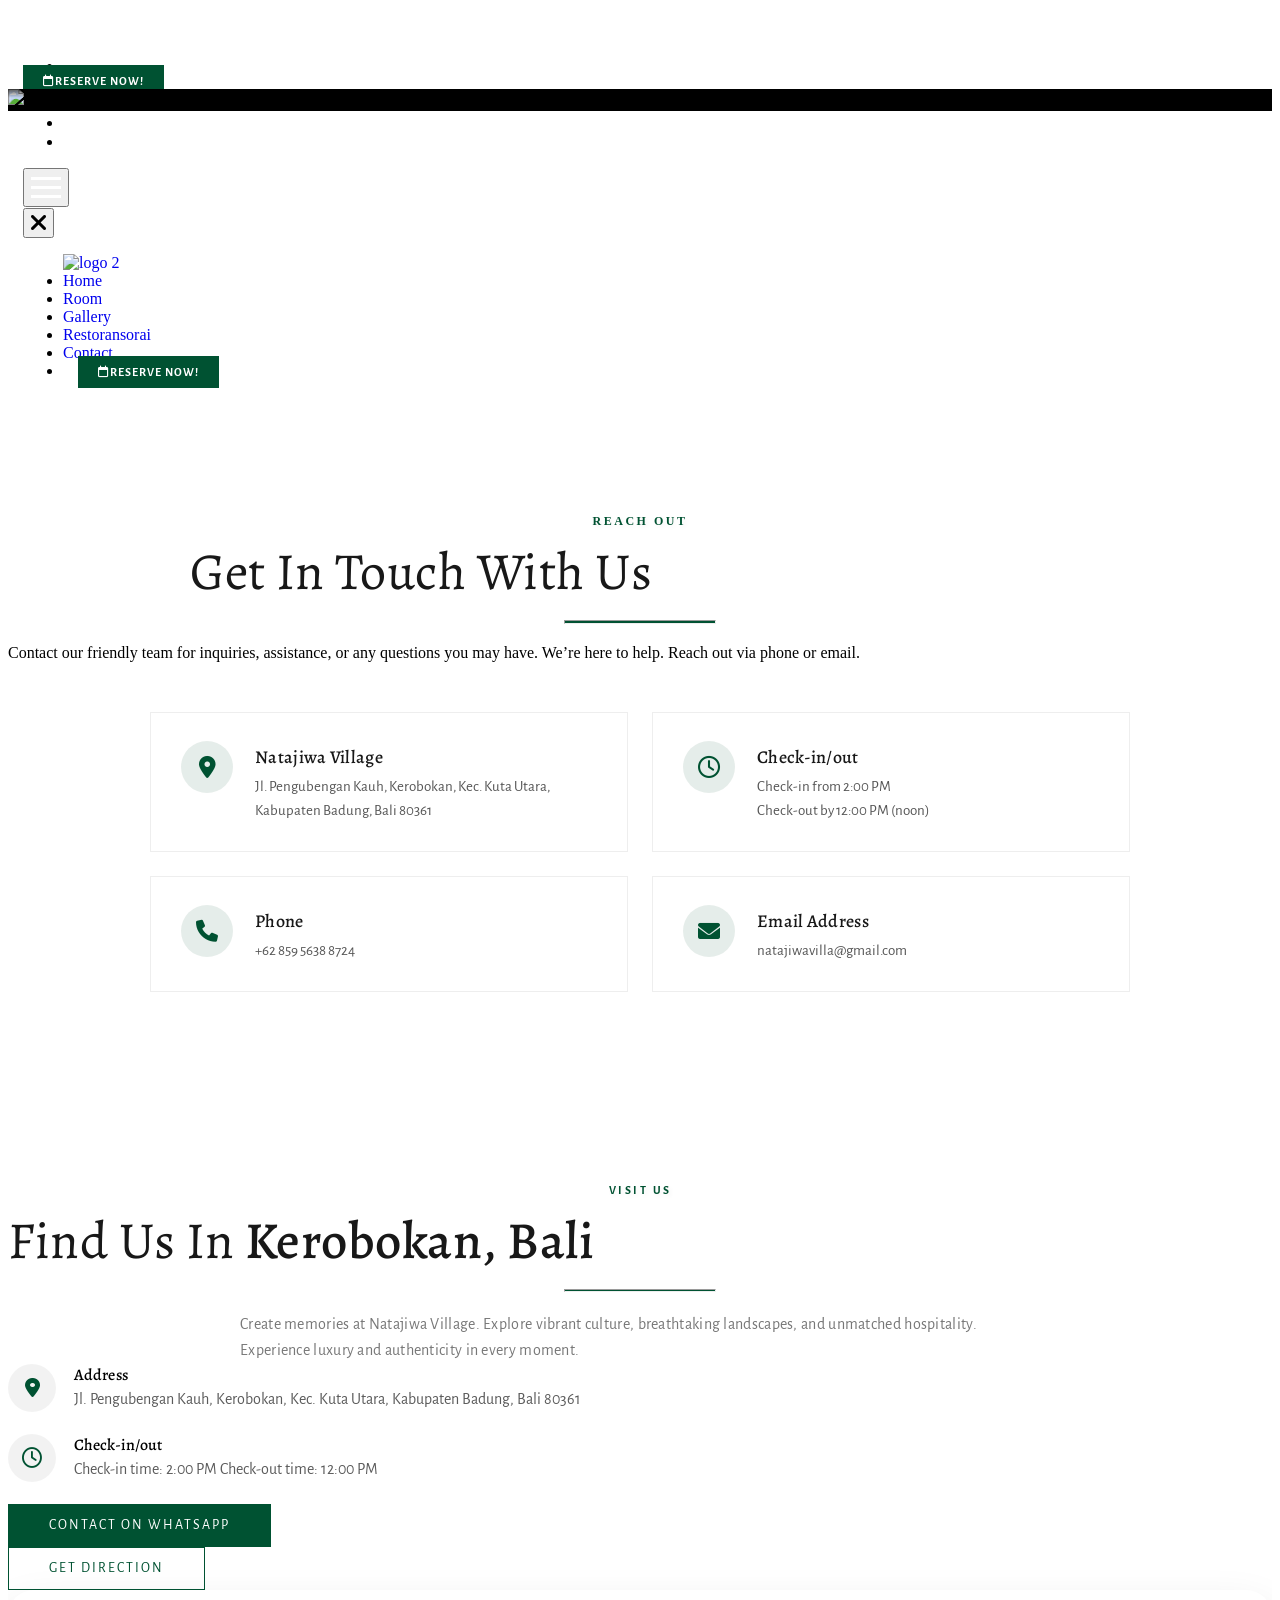
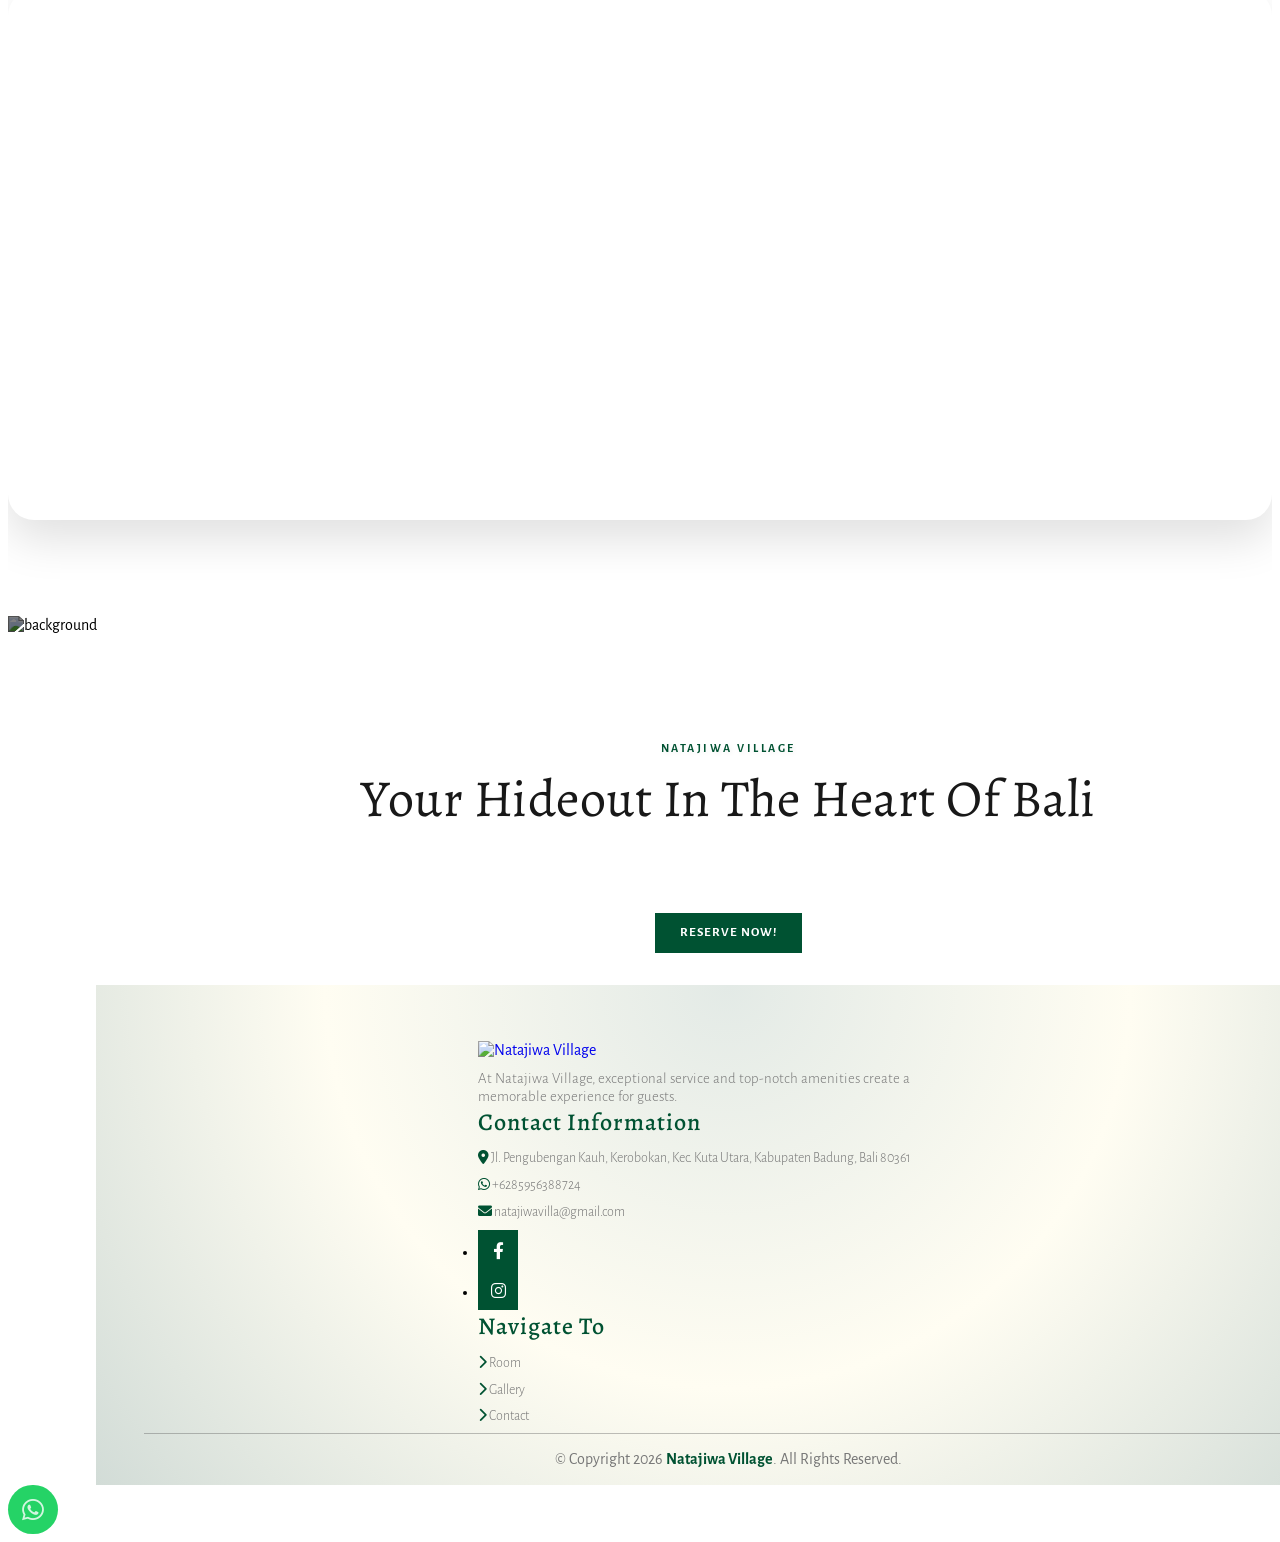
==== commit 00f31b91: "Rebrand to Natajiwa Village + property restructure Brand & identity: - Replace Rarama Teba Villa log" ====
--- a/contact/index.html
+++ b/contact/index.html
@@ -12,34 +12,34 @@
 				<meta charset="utf-8">
 				<meta http-equiv="X-UA-Compatible" content="IE=edge">
 				<meta name="viewport" content="width=device-width, initial-scale=1, minimum-scale=1.0, shrink-to-fit=no">
-				<title>Contact - Rarama Teba Villa Kerobokan, Bali</title>
-				<meta name="description" content="Contact Rarama Teba Villa in Kerobokan, Bali for bookings and inquiries. Address: Jl. Banjar Padang Tunjung Mekar, Kerobokan. Phone +62 823-4198-5030. Email info@raramalivingstudio.com. Check-in 2 PM, check-out 12 noon.">
-				<meta name="keywords" content="Rarama Teba Villa contact, Kerobokan guesthouse contact, Bali villa phone, Rarama Teba Villa email, Kerobokan, Kuta Utara, Badung, Bali 80361">
-				<meta name="author" content="Rarama Teba Villa">
+				<title>Contact - Natajiwa Village Kerobokan, Bali</title>
+				<meta name="description" content="Contact Natajiwa Village in Kerobokan, Bali for bookings and inquiries. Address: Jl. Pengubengan Kauh, Kerobokan. Phone +62 859-5638-8724. Email natajiwavilla@gmail.com. Check-in 2 PM, check-out 12 noon.">
+				<meta name="keywords" content="Natajiwa Village contact, Kerobokan guesthouse contact, Bali villa phone, Natajiwa Village email, Kerobokan, Kuta Utara, Badung, Bali 80361">
+				<meta name="author" content="Natajiwa Village">
 				<meta name="robots" content="index, follow">
 				<meta name="theme-color" content="#005232">
 				<meta name="geo.region" content="ID-BA">
 				<meta name="geo.placename" content="Kerobokan, Bali">
 
-				<link rel="canonical" href="https://raramalivingstudio.com/contact-us-rarama-teba-villa-us-rarama-teba-villa">
-				<link rel="icon" type="image/webp" href="https://raramalivingstudio.com/wp-content/uploads/2024/11/rarama-teba-villa.png">
+				<link rel="canonical" href="https://natajiwa.com/contact-us-natajiwa-village">
+				<link rel="icon" type="image/webp" href="assets/img/natajiwa-logo-768.webp">
 
 				<!-- Open Graph -->
-				<meta property="og:site_name" content="Rarama Teba Villa">
+				<meta property="og:site_name" content="Natajiwa Village">
 				<meta property="og:locale" content="en_US">
 				<meta property="og:type" content="website">
-				<meta property="og:title" content="Contact - Rarama Teba Villa Kerobokan, Bali">
-				<meta property="og:description" content="Contact Rarama Teba Villa in Kerobokan, Bali for bookings and inquiries. Address: Jl. Banjar Padang Tunjung Mekar, Kerobokan. Phone +62 823-4198-5030. Email info@raramalivingstudio.com. Check-in 2 PM, check-out 12 noon.">
-				<meta property="og:url" content="https://raramalivingstudio.com/contact-us-rarama-teba-villa-us-rarama-teba-villa">
-				<meta property="og:image" content="https://raramalivingstudio.com/rarama-teba-villa/assets/img/slideshow-hotel-1.webp">
-				<meta property="og:image:alt" content="Rarama Teba Villa - boutique guesthouse in Kerobokan, Bali">
+				<meta property="og:title" content="Contact - Natajiwa Village Kerobokan, Bali">
+				<meta property="og:description" content="Contact Natajiwa Village in Kerobokan, Bali for bookings and inquiries. Address: Jl. Pengubengan Kauh, Kerobokan. Phone +62 859-5638-8724. Email natajiwavilla@gmail.com. Check-in 2 PM, check-out 12 noon.">
+				<meta property="og:url" content="https://natajiwa.com/contact-us-natajiwa-village">
+				<meta property="og:image" content="assets/img/gallery-01.jpg">
+				<meta property="og:image:alt" content="Natajiwa Village in Kerobokan, Bali">
 
 				<!-- Twitter Card -->
 				<meta name="twitter:card" content="summary_large_image">
-				<meta name="twitter:title" content="Contact - Rarama Teba Villa Kerobokan, Bali">
-				<meta name="twitter:description" content="Contact Rarama Teba Villa in Kerobokan, Bali for bookings and inquiries. Address: Jl. Banjar Padang Tunjung Mekar, Kerobokan. Phone +62 823-4198-5030. Email info@raramalivingstudio.com. Check-in 2 PM, check-out 12 noon.">
-				<meta name="twitter:image" content="https://raramalivingstudio.com/rarama-teba-villa/assets/img/slideshow-hotel-1.webp">
-				<meta name="twitter:image:alt" content="Rarama Teba Villa - boutique guesthouse in Kerobokan, Bali">
+				<meta name="twitter:title" content="Contact - Natajiwa Village Kerobokan, Bali">
+				<meta name="twitter:description" content="Contact Natajiwa Village in Kerobokan, Bali for bookings and inquiries. Address: Jl. Pengubengan Kauh, Kerobokan. Phone +62 859-5638-8724. Email natajiwavilla@gmail.com. Check-in 2 PM, check-out 12 noon.">
+				<meta name="twitter:image" content="assets/img/gallery-01.jpg">
+				<meta name="twitter:image:alt" content="Natajiwa Village in Kerobokan, Bali">
 				<!-- Mobile Metas -->
 				<meta name="viewport" content="width=device-width, initial-scale=1, minimum-scale=1.0, shrink-to-fit=no">
 
@@ -2093,25 +2093,25 @@
 {
   "@context": "https://schema.org",
   "@type": "ContactPage",
-  "name": "Contact - Rarama Teba Villa",
-  "url": "https://raramalivingstudio.com/contact-us-rarama-teba-villa-us-rarama-teba-villa",
+  "name": "Contact - Natajiwa Village",
+  "url": "https://natajiwa.com/contact-us-natajiwa-village",
   "mainEntity": {
     "@context": "https://schema.org",
     "@type": "LodgingBusiness",
-    "name": "Rarama Teba Villa",
-    "alternateName": "Rarama Teba Villa Kerobokan",
-    "description": "A boutique guesthouse in Kerobokan, Bali offering two thoughtfully designed rooms. Air-conditioning, free Wi-Fi, pool access, secure parking.",
-    "url": "https://raramalivingstudio.com/rarama-teba-villa/",
-    "image": "https://raramalivingstudio.com/rarama-teba-villa/assets/img/slideshow-hotel-1.webp",
-    "logo": "https://raramalivingstudio.com/rarama-teba-villa/assets/img/rarama-teba-villa.png",
-    "telephone": "+62-823-4198-5030",
-    "email": "info@raramalivingstudio.com",
+    "name": "Natajiwa Village",
+    "alternateName": "Natajiwa Village Kerobokan",
+    "description": "A boutique guesthouse in Kerobokan, Bali offering three thoughtfully designed rooms: Wooden House with Garden View and Bathtub, Wooden House with Private Pool and Bathtub, and Deluxe Studio with Bathtub. Air-conditioning, free Wi-Fi, hot tub, and secure parking.",
+    "url": "https://natajiwa.com/natajiwa-village/",
+    "image": "assets/img/gallery-01.jpg",
+    "logo": "assets/img/natajiwa-logo-768.webp",
+    "telephone": "+62-859-5638-8724",
+    "email": "natajiwavilla@gmail.com",
     "priceRange": "$$",
     "currenciesAccepted": "IDR, USD",
     "paymentAccepted": "Cash, Bank Transfer",
     "address": {
       "@type": "PostalAddress",
-      "streetAddress": "Jl. Banjar Padang Tunjung Mekar, Kerobokan",
+      "streetAddress": "Jl. Pengubengan Kauh, Kerobokan",
       "addressLocality": "Kerobokan",
       "addressRegion": "Bali",
       "postalCode": "80361",
@@ -2124,33 +2124,33 @@
     },
     "checkinTime": "14:00",
     "checkoutTime": "12:00",
-    "numberOfRooms": 2,
+    "numberOfRooms": 3,
     "petsAllowed": false,
     "smokingAllowed": false,
     "amenityFeature": [
       {
         "@type": "LocationFeatureSpecification",
-        "name": "Air conditioning",
+        "name": "Outdoor Swimming Pool",
         "value": true
       },
       {
         "@type": "LocationFeatureSpecification",
-        "name": "Free Wi-Fi",
+        "name": "Bathtub",
         "value": true
       },
       {
         "@type": "LocationFeatureSpecification",
-        "name": "Swimming pool access",
+        "name": "Shower",
         "value": true
       },
       {
         "@type": "LocationFeatureSpecification",
-        "name": "Free parking",
+        "name": "Hairdryer",
         "value": true
       },
       {
         "@type": "LocationFeatureSpecification",
-        "name": "Private bathroom",
+        "name": "Toilet",
         "value": true
       },
       {
@@ -2160,18 +2160,23 @@
       },
       {
         "@type": "LocationFeatureSpecification",
-        "name": "Mini-bar (King Room)",
+        "name": "Minibar",
+        "value": true
+      },
+      {
+        "@type": "LocationFeatureSpecification",
+        "name": "Air conditioning",
         "value": true
       }
     ],
     "sameAs": [
-      "https://raramalivingstudio.com"
+      "https://natajiwa.com"
     ],
     "contactPoint": {
       "@type": "ContactPoint",
-      "telephone": "+62-823-4198-5030",
+      "telephone": "+62-859-5638-8724",
       "contactType": "reservations",
-      "email": "info@raramalivingstudio.com",
+      "email": "natajiwavilla@gmail.com",
       "availableLanguage": [
         "en",
         "id"
@@ -2199,8 +2204,8 @@
                             </div>
 
                             <div class="header-column justify-content-end sosmed-i" style="display: inline-block; align-self: center;">
-                                <span class="text-wid" style="padding-left: 10px;"><i class="fas fa-phone phone"></i>+6282341985030</span>
-                                <span class="text-wid"><i class="far fa-envelope mail"></i>info@raramalivingstudio.com</span>
+                                <span class="text-wid" style="padding-left: 10px;"><i class="fas fa-phone phone"></i>+6285956388724</span>
+                                <span class="text-wid"><i class="far fa-envelope mail"></i>natajiwavilla@gmail.com</span>
                             </div>
 
                         </div>
@@ -2211,8 +2216,8 @@
 
                             <div class="header-column justify-content-start logo-menu start-menu" style="align-self: center; align-items: baseline;">
                                 <div class="header-logo my-2">
-                                    <a href="https://raramalivingstudio.com/rarama-teba-villa/">
-										                                        	<img style="height: 80px; object-fit: contain; filter: brightness(0) invert(1);" class="img-fluid" alt="Rarama Teba Villa" src="https://raramalivingstudio.com/wp-content/uploads/2024/11/rarama-teba-villa.png">
+                                    <a href="https://natajiwa.com/natajiwa-village/">
+										                                        	<img style="height: 80px; object-fit: contain; filter: brightness(0) invert(1);" class="img-fluid" alt="Natajiwa Village" src="assets/img/natajiwa-logo-768.webp">
 										                                    </a>
                                 </div>
                             </div>
@@ -2224,10 +2229,10 @@
                       <nav class="collapse">
                         <ul class="nav nav-pills" id="mainNav">
                           <li class="nav-item"><a title="Home" class="nav-link" href="/">Home</a></li>
-                          <li><a class="nav-link" href="/two-bedroom-private-pool-villa" title="Room">Room</a></li>
-                          <li><a class="nav-link" href="/gallery-rarama-teba-villa" title="Gallery">Gallery</a></li>
-                          <li><a class="nav-link" href="/kuta-area-rarama-teba-villa" title="Kuta Area">Kuta Area</a></li>
-                          <li><a class="nav-link" href="/contact-us-rarama-teba-villa" title="Contact">Contact</a></li>
+                          <li><a class="nav-link" href="/natajiwa-rooms" title="Room">Room</a></li>
+                          <li><a class="nav-link" href="/gallery-natajiwa-village" title="Gallery">Gallery</a></li>
+                          <li><a class="nav-link" href="https://restoransorai.com/" title="Restoransorai">Restoransorai</a></li>
+                          <li><a class="nav-link" href="/contact-us-natajiwa-village" title="Contact">Contact</a></li>
                                                                 
                                 
                                
@@ -2268,19 +2273,19 @@
                             <div class="container menu-tour">
                                 <ul>
 
-                                    <a href="https://raramalivingstudio.com/rarama-teba-villa/">
-                                        <img style="height: 60px;" alt="logo 2" class="img-fluid mb-2" loading="lazy" src="https://raramalivingstudio.com/wp-content/uploads/2024/11/rarama-teba-villa.png" alt="Rarama Teba Villa">
+                                    <a href="https://natajiwa.com/natajiwa-village/">
+                                        <img style="height: 60px;" alt="logo 2" class="img-fluid mb-2" loading="lazy" src="assets/img/natajiwa-logo-768.webp" alt="Natajiwa Village">
                                     </a>
 
                                     <li>
                                         <a href="/">Home</a>
                                     </li>
-                                    <li><a href="/two-bedroom-private-pool-villa">Room</a></li>
-                                    <li><a href="/gallery-rarama-teba-villa">Gallery</a></li>
-                                    <li><a href="/kuta-area-rarama-teba-villa">Kuta Area</a></li>
-                                    <li><a href="/contact-us-rarama-teba-villa">Contact</a></li>
-
-<li style="border-bottom: unset;"><a class="btn btn-book-atas" href="https://beds24.com/book-raramatebavilla" onmouseover="this.style.setProperty('background','#fff','important');this.style.setProperty('color','#005232','important');" onmouseout="this.style.removeProperty('background');this.style.removeProperty('color');"><i class="fa-regular fa-calendar mr-2"></i>Reserve Now!</a></li>
+                                    <li><a href="/natajiwa-rooms">Room</a></li>
+                                    <li><a href="/gallery-natajiwa-village">Gallery</a></li>
+                                    <li><a href="https://restoransorai.com/">Restoransorai</a></li>
+                                    <li><a href="/contact-us-natajiwa-village">Contact</a></li>
+
+<li style="border-bottom: unset;"><a class="btn btn-book-atas" href="https://beds24.com/book-natajiwa" onmouseover="this.style.setProperty('background','#fff','important');this.style.setProperty('color','#005232','important');" onmouseout="this.style.removeProperty('background');this.style.removeProperty('color');"><i class="fa-regular fa-calendar mr-2"></i>Reserve Now!</a></li>
 
                                 </ul>
                             </div>
@@ -2291,7 +2296,7 @@
                   </div>
 
                   <div class="header-column end-menu">
-                        <a class="btn btn-book-atas d-none d-md-block" href="https://beds24.com/book-raramatebavilla" onmouseover="this.style.setProperty('background','#fff','important');this.style.setProperty('color','#005232','important');" onmouseout="this.style.removeProperty('background');this.style.removeProperty('color');" style=""><i class="fa-regular fa-calendar mr-2"></i>Reserve Now!</a>
+                        <a class="btn btn-book-atas d-none d-md-block" href="https://beds24.com/book-natajiwa" onmouseover="this.style.setProperty('background','#fff','important');this.style.setProperty('color','#005232','important');" onmouseout="this.style.removeProperty('background');this.style.removeProperty('color');" style=""><i class="fa-regular fa-calendar mr-2"></i>Reserve Now!</a>
                     </div>
 
                   
@@ -2608,7 +2613,7 @@
 <div class="slideshow animate-items">
     <div class="slider">
                     <div class="item">
-                <img alt="img-slider" class="img-slide" src="https://cf.bstatic.com/xdata/images/hotel/max1024x768/611635232.jpg?k=fd6e796aa093322e06b87bb4c6ee00557d806a2c29aa759203c2988f3eb82dad&o="/>
+                <img alt="img-slider" class="img-slide" src="assets/img/room-bathroom.jpg"/>
             </div>
             </div>
 
@@ -2622,12 +2627,12 @@
                  Soulful Indonesian Flavors Made to Share
                 </h1>
                 <!--<p>
-                    Welcome to Rarama Teba Villa, a warm Indonesian dining destination in Natajiwa Village, Kerobokan. Enjoy home-style Nusantara dishes, heartfelt family recipes, and a peaceful garden atmosphere made for sharing.
+                    Welcome to Natajiwa Village, a warm Indonesian dining destination in Natajiwa Village, Kerobokan. Enjoy home-style Nusantara dishes, heartfelt family recipes, and a peaceful garden atmosphere made for sharing.
                 </p>-->
 
                 <!-- <div class="button mt-md-5 w-100 pb-3">
-                    <a class="slide-btn btn-1" href="/two-bedroom-private-pool-villa">View Rooms</a>
-                    <a class="slide-btn" href="https://beds24.com/book-raramatebavilla Living Studio%20website%20and%20I'm%20interested%20in%20staying%20at%20your%20villa.%20Could%20you%20please%20help%20me%20with%20the%20availability%20and%20reservation%20details%3F%0A%0AThank%20you.">Reserve Now</a>
+                    <a class="slide-btn btn-1" href="/natajiwa-rooms">View Rooms</a>
+                    <a class="slide-btn" href="https://beds24.com/book-natajiwa">Reserve Now</a>
                 </div> -->
             </div>
 
@@ -3841,8 +3846,8 @@
             <article class="contact-card">
                 <div class="contact-card-icon"><i class="fa-solid fa-location-dot"></i></div>
                 <div class="contact-card-body">
-                    <h3 class="contact-card-title">Rarama Teba Villa</h3>
-                    <p class="contact-card-value">Jl. Banjar Padang Tunjung Mekar, Kerobokan, Kec. Kuta Utara, Kabupaten Badung, Bali 80361</p>
+                    <h3 class="contact-card-title">Natajiwa Village</h3>
+                    <p class="contact-card-value">Jl. Pengubengan Kauh, Kerobokan, Kec. Kuta Utara, Kabupaten Badung, Bali 80361</p>
                 </div>
             </article>
 
@@ -3858,7 +3863,7 @@
                 <div class="contact-card-icon"><i class="fa-solid fa-phone"></i></div>
                 <div class="contact-card-body">
                     <h3 class="contact-card-title">Phone</h3>
-                    <p class="contact-card-value"><a href="tel:+6282341985030">+62 823 4198 5030</a></p>
+                    <p class="contact-card-value"><a href="tel:+6285956388724">+62 859 5638 8724</a></p>
                 </div>
             </article>
 
@@ -3866,7 +3871,7 @@
                 <div class="contact-card-icon"><i class="fa-solid fa-envelope"></i></div>
                 <div class="contact-card-body">
                     <h3 class="contact-card-title">Email Address</h3>
-                    <p class="contact-card-value"><a href="mailto:info@raramalivingstudio.com">info@raramalivingstudio.com</a></p>
+                    <p class="contact-card-value"><a href="mailto:natajiwavilla@gmail.com">natajiwavilla@gmail.com</a></p>
                 </div>
             </article>
 
@@ -4096,14 +4101,14 @@
                     Find Us in <span>Kerobokan, Bali</span>
                 </h2>
                 <hr class="mx-0">
-                <p class="mb-4 text-left" style="">Create memories at Rarama in Bali. Explore vibrant culture, breathtaking landscapes, and unmatched hospitality. Experience luxury and authenticity in every moment.</p>
+                <p class="mb-4 text-left" style="">Create memories at Natajiwa Village. Explore vibrant culture, breathtaking landscapes, and unmatched hospitality. Experience luxury and authenticity in every moment.</p>
 		    </div>
         <div class="location-info">
             <div class="location-info-item">
               <i class="fa-solid fa-location-dot"></i>
               <div>
                 <strong>Address</strong>
-                Jl. Banjar Padang Tunjung Mekar, Kerobokan, Kec. Kuta Utara, Kabupaten Badung, Bali 80361
+                Jl. Pengubengan Kauh, Kerobokan, Kec. Kuta Utara, Kabupaten Badung, Bali 80361
               </div>
             </div>
 
@@ -4118,11 +4123,11 @@
           </div>
 			<div class="d-flex direction-location-btn">
                 <div class="d-flex justify-content-md-start justify-content-center mt-md-4 mt-3">
-		        		<a href="https://api.whatsapp.com/send?phone=6282341985030&text=Hello%2C%20I%20am%20contacting%20you%20from%20the%20Rarama%20Teba%20Villa%20website%20to%20make%20a%20reservation.%20Could%20you%20please%20assist%20me%0A%0AThank%20you." class="btn-contact2">Contact on WhatsApp</a>
+		        		<a href="https://api.whatsapp.com/send?phone=6285956388724&text=Hello%2C%20I%20am%20contacting%20you%20from%20the%20Natajiwa%20Village%20website%20to%20make%20a%20reservation.%20Could%20you%20please%20assist%20me%0A%0AThank%20you." class="btn-contact2">Contact on WhatsApp</a>
 					</div>
 
                     <div class="d-flex justify-content-md-start justify-content-center mt-md-4 mt-3">
-		        		<a href="https://maps.app.goo.gl/oYBb4SU7fopWcbs67" class="btn-contact3 ml-4">Get Direction</a>
+		        		<a href="https://maps.app.goo.gl/dVQkaAjJScLFzLRk8" class="btn-contact3 ml-4">Get Direction</a>
 					</div>
             </div>
 
@@ -4132,7 +4137,7 @@
 
       <div class="col-md-6">
         <div class="map-box">
-          <iframe src="https://www.google.com/maps/embed?pb=!1m18!1m12!1m3!1d3708.133877011482!2d115.16235427470879!3d-8.65477279139237!2m3!1f0!2f0!3f0!3m2!1i1024!2i768!4f13.1!3m3!1m2!1s0x2dd24737e9a17faf%3A0x1b4027d2d082cb1b!2sRarama%20Teba%20Villa!5e1!3m2!1sid!2sid!4v1783594301189!5m2!1sid!2sid" width="600" height="450" style="border:0;" allowfullscreen="" loading="lazy" referrerpolicy="strict-origin-when-cross-origin"></iframe>
+          <iframe src="https://www.google.com/maps/embed?pb=!1m18!1m12!1m3!1d3687.506052054183!2d115.1700089!3d-8.663357999999999!2m3!1f0!2f0!3f0!3m2!1i1024!2i768!4f13.1!3m3!1m2!1s0x2dd2475cb3551809%3A0x8d7b9d62d3eea977!2sNatajiwa%20Village!5e1!3m2!1sid!2sid!4v1783914605032!5m2!1sid!2sid" width="600" height="450" style="border:0;" allowfullscreen="" loading="lazy" referrerpolicy="strict-origin-when-cross-origin"></iframe>
         </div>
       </div>
 
@@ -4634,21 +4639,21 @@
 
 
 <footer id="footer-root">
-    <img src="https://cf.bstatic.com/xdata/images/hotel/max1024x768/611635605.jpg?k=4442948180379e5f5cb4ad48c2b3529e83eab4055f5fed4246fc67be818ddc81&o=" class="footer-background" alt="background">
+    <img src="assets/img/room-bathroom.jpg" class="footer-background" alt="background">
     <div class="footer-header mb-md-4 mb-3">
         
         <div class="title-general text-center px-2">
             <div class="tag-ats text-light">
-                RARAMA TEBA VILLA
+                NATAJIWA VILLAGE
             </div>
-            <h2 class="title text-light" style="max-width: unset;">Classic-Modern Villa for You</h2>
+            <h2 class="title text-light" style="max-width: unset;">Your Hideout in the Heart of Bali</h2>
             <!-- <hr> -->
             <p class="footer-header-desc">
-                Rarama Teba Villa is a two-bedroom private villa located in the heart of Kerobokan and is designed to cater to the needs of comfort and privacy for guests.
+                Natajiwa Village in Seminyak offers comfortable rooms with air-conditioning, private balconies, and garden views. Each room includes a private bathroom with free toiletries, bathrobes, and a mini-bar.
             </p>
         </div>
         
-        <a href="https://beds24.com/book-raramatebavilla" class="footer-header-cta">
+        <a href="https://beds24.com/book-natajiwa" class="footer-header-cta">
             RESERVE NOW!
             <!-- <i class="fa-brands fa-whatsapp ml-1"></i> -->
         </a>
@@ -4659,11 +4664,11 @@
             <div class="row w-100">
                 <div class="col-md-5 px-3">
                 <div class="footer-content-1 footer-content-section">
-                    <a href="https://raramalivingstudio.com/rarama-teba-villa/" class="brand">
-                        <img alt="brand" src="https://raramalivingstudio.com/wp-content/uploads/2024/11/rarama-teba-villa.png">
+                    <a href="https://natajiwa.com/natajiwa-village/" class="brand">
+                        <img alt="Natajiwa Village" src="assets/img/natajiwa-logo-768.webp" style="height: 150px; object-fit: contain;">
                     </a>
                     <p class="mb-4">
-                        At Rarama Teba Villa, exceptional service and top-notch amenities create a memorable experience for guests.
+                        At Natajiwa Village, exceptional service and top-notch amenities create a memorable experience for guests.
                     </p>
                     
                 </div>
@@ -4674,13 +4679,13 @@
                     <div class="section-list">
                         <p class="list-contact">
                             <i class="fa-solid fa-location-dot mr-2"></i>
-                            Jl. Banjar Padang Tunjung Mekar, Kerobokan, Kec. Kuta Utara, Kabupaten Badung, Bali 80361                        </p>
+                            Jl. Pengubengan Kauh, Kerobokan, Kec. Kuta Utara, Kabupaten Badung, Bali 80361                        </p>
                         <p class="list-contact">
                             <i class="fab fa-whatsapp mr-2"></i>
-                            +6282341985030                        </p>
+                            +6285956388724                        </p>
                         <p class="list-contact">
                             <i class="fa-solid fa-envelope mr-2"></i>
-                            info@raramalivingstudio.com                        </p>
+                            natajiwavilla@gmail.com                        </p>
                         <ul class="header-social-icons social-icons mt-3 mb-md-0 mb-4">
                             <li class="social-icons-facebook mr-2"><a href="" target="_blank" rel="noopener" title="Facebook"><i class="fab fa-facebook-f"></i></a></li>
                             <li class="social-icons-instagram"><a title="Instagram"><i class="fab fa-instagram"></i></a></li>
@@ -4692,11 +4697,11 @@
                 <div class="footer-content-3 footer-content-section">
                     <h3 class="section-title">Navigate To</h3>
                     <div class="section-list">
-                                                <a class="list-link" href="/two-bedroom-private-pool-villa">
+                                                <a class="list-link" href="/natajiwa-rooms">
                             <i class="fa-solid fa-chevron-right mr-2"></i> Room                        </a>
-                                                <a class="list-link" href="/gallery-rarama-teba-villa">
+                                                <a class="list-link" href="/gallery-natajiwa-village">
                             <i class="fa-solid fa-chevron-right mr-2"></i> Gallery                        </a>
-                                                <a class="list-link" href="/contact-us-rarama-teba-villa">
+                                                <a class="list-link" href="/contact-us-natajiwa-village">
                             <i class="fa-solid fa-chevron-right mr-2"></i> Contact                        </a>
                                             </div>
                 </div>
@@ -4705,7 +4710,7 @@
         </div>
                     
         <div class="footer-content-bottom">
-            <p>© Copyright 2026 <b>Rarama Teba Villa</b>. All Rights Reserved.</p>
+            <p>© Copyright 2026 <b>Natajiwa Village</b>. All Rights Reserved.</p>
         </div>
     </div>
 </footer>
@@ -4715,7 +4720,7 @@
 <div class="fixed-bottom fixwa" style="left: auto; right: 20px; bottom: 20px">
     <div class="share-icons" style="width: 50px">
         <div id="sosmed" class="sosmed">
-            <a title="Whatsapp" class="whatsapp" href="https://api.whatsapp.com/send?phone=6282341985030&text=Hello%2C%20I%20am%20contacting%20you%20from%20the%20Rarama%20Teba%20Villa%20website%20to%20make%20a%20reservation.%20Could%20you%20please%20assist%20me%0A%0AThank%20you." class="text-decoration-none"><i class="fab fa-whatsapp icon-custom"></i></a>
+            <a title="Whatsapp" class="whatsapp" href="https://api.whatsapp.com/send?phone=6285956388724&text=Hello%2C%20I%20am%20contacting%20you%20from%20the%20Natajiwa%20Village%20website%20to%20make%20a%20reservation.%20Could%20you%20please%20assist%20me%0A%0AThank%20you." class="text-decoration-none"><i class="fab fa-whatsapp icon-custom"></i></a>
         </div>
     </div>
 </div>
